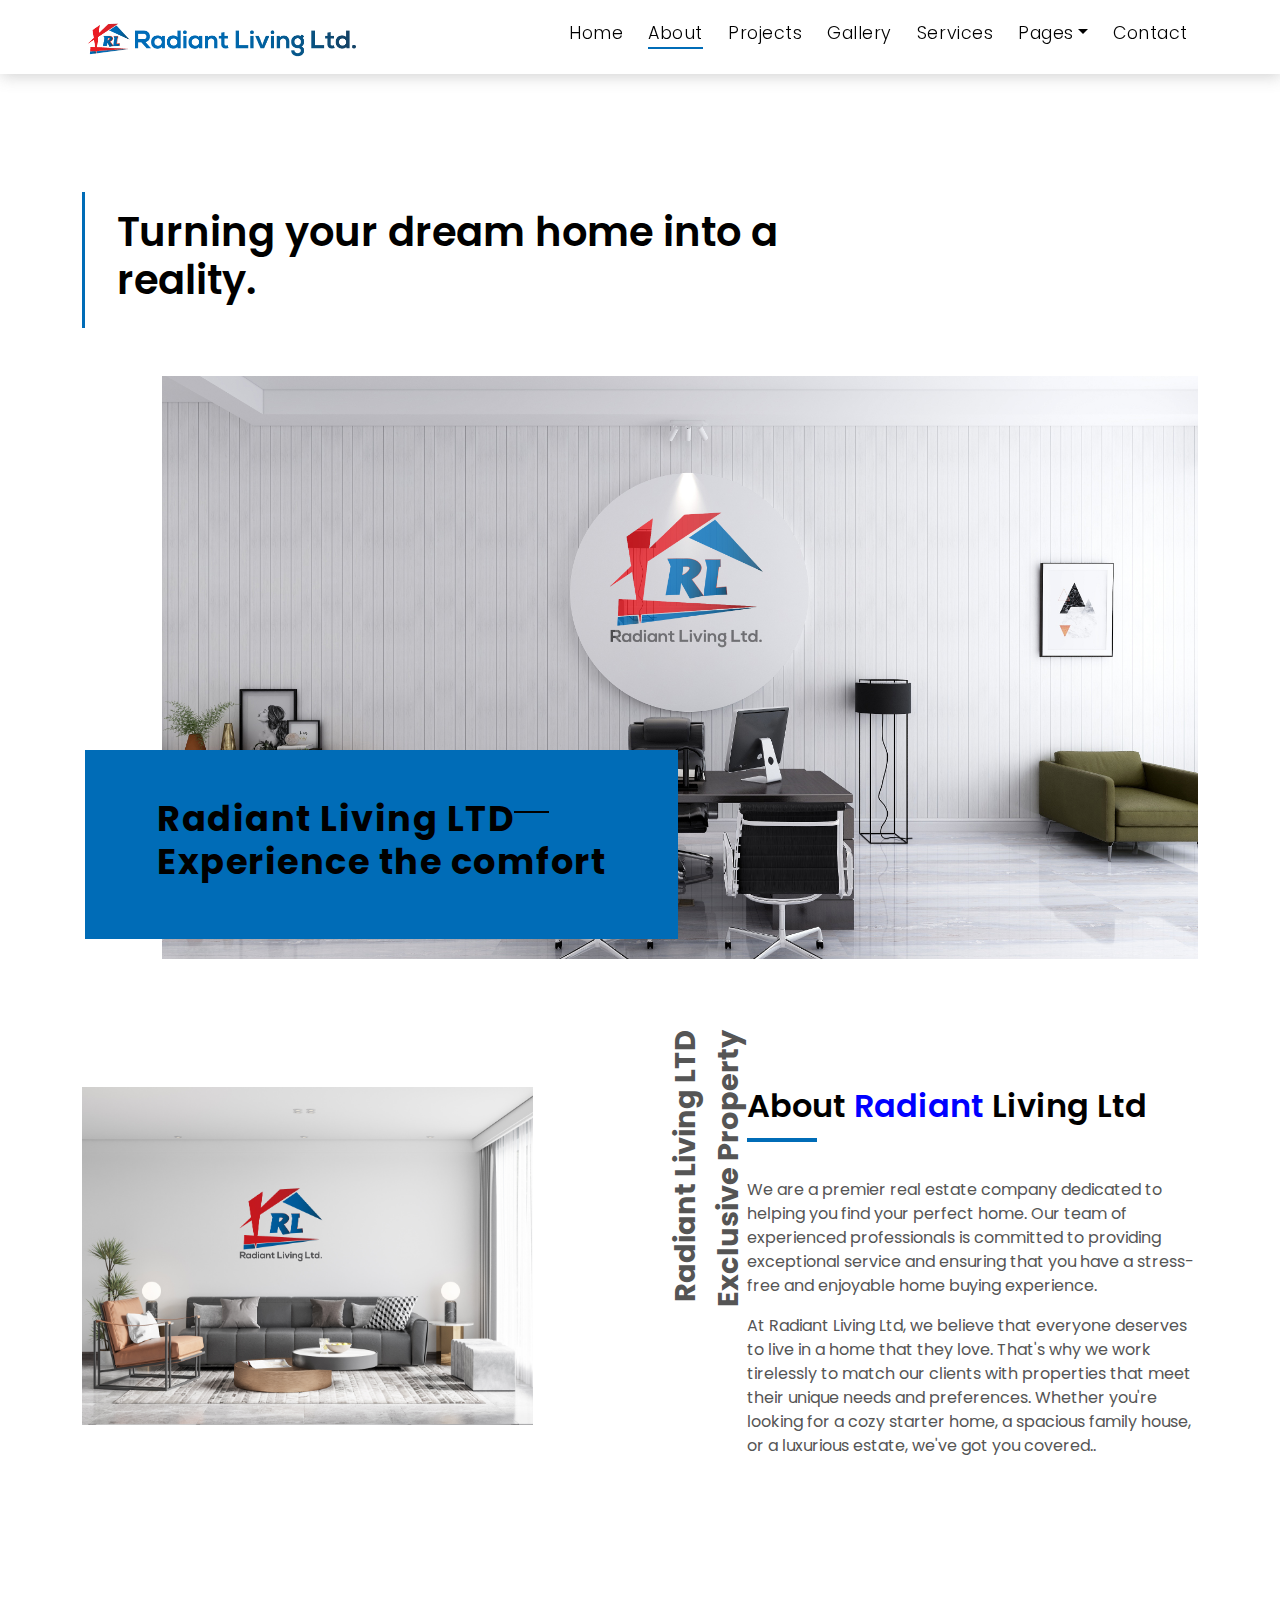
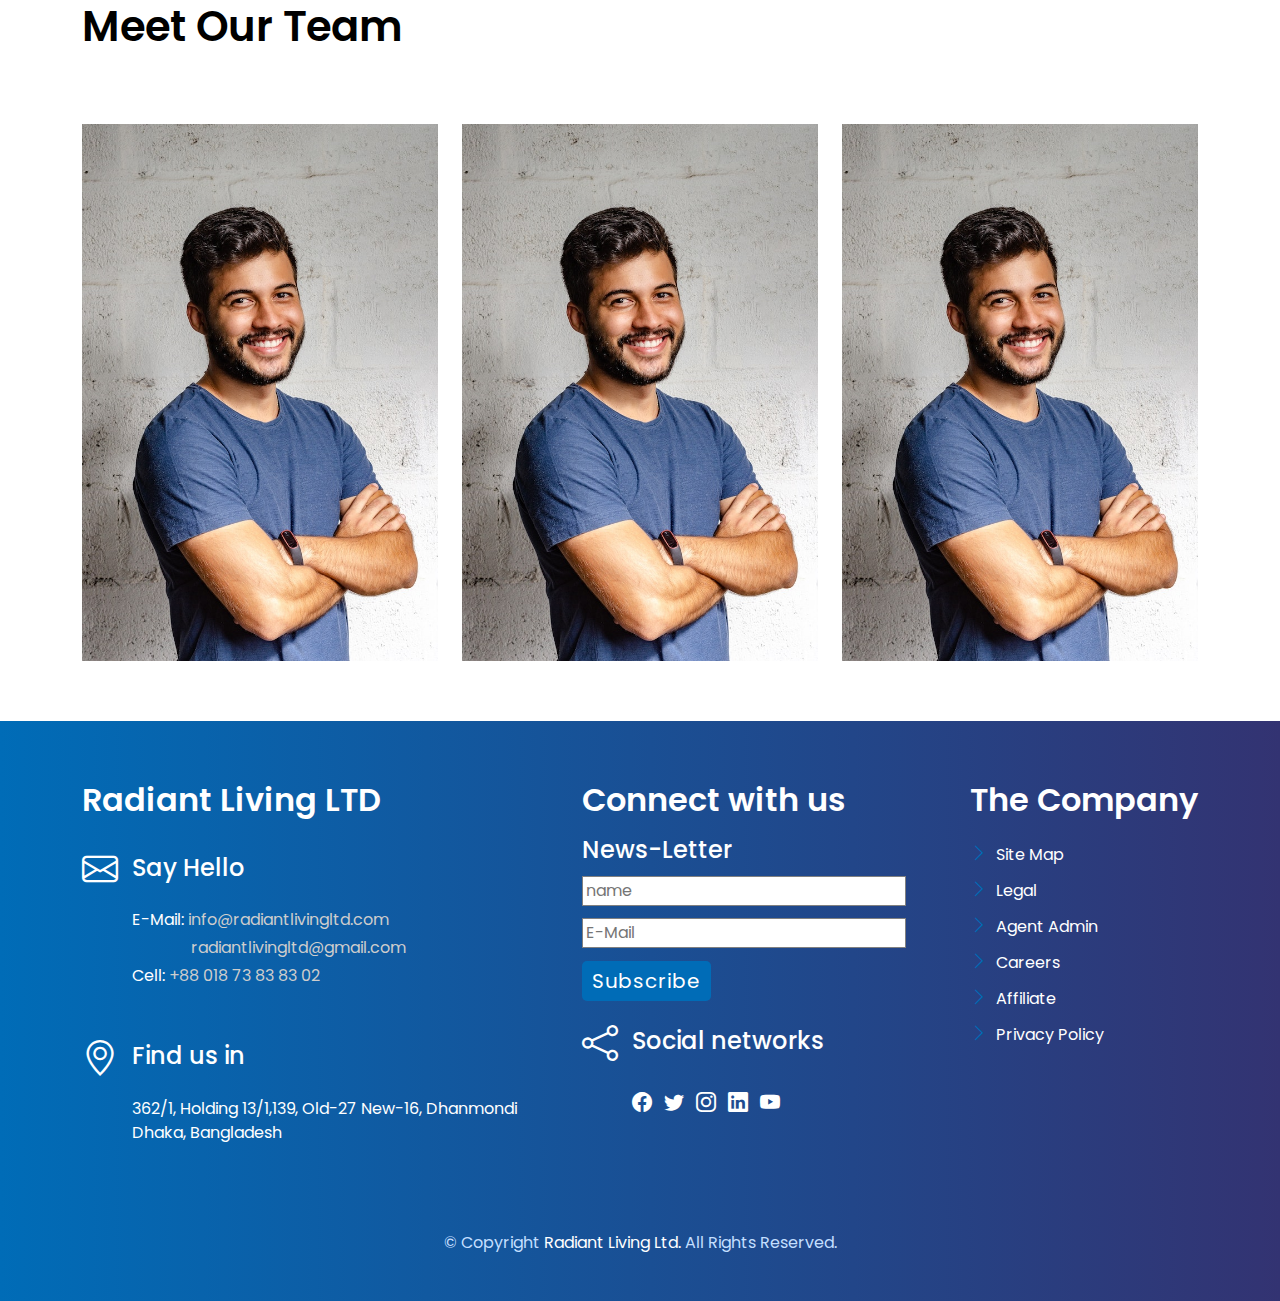
==== about.html @ 390cc243 "add final" ====
<!DOCTYPE html>
<html lang="en">
  <head>
    <meta charset="utf-8" />
    <meta content="width=device-width, initial-scale=1.0" name="viewport" />

    <title>Radiant Living Ltd</title>
    <meta content="" name="description" />
    <meta content="" name="keywords" />

    <!-- Favicons -->
    <link href="assets/img/logo/Radiant-Logo_PNG_2.png" rel="icon" />
    <link href="assets/img/Radiant-Logo_PNG_2.png" rel="apple-touch-icon" />

    <!-- Google Fonts -->
    <link
      href="https://fonts.googleapis.com/css?family=Poppins:300,400,500,600,700"
      rel="stylesheet"
    />

    <!-- Vendor CSS Files -->
    <link href="assets/vendor/animate.css/animate.min.css" rel="stylesheet" />
    <link
      href="assets/vendor/bootstrap/css/bootstrap.min.css"
      rel="stylesheet"
    />

    <link href="https://unpkg.com/aos@2.3.1/dist/aos.css" rel="stylesheet" />
    <link
      href="assets/vendor/bootstrap-icons/bootstrap-icons.css"
      rel="stylesheet"
    />
    <link href="assets/vendor/swiper/swiper-bundle.min.css" rel="stylesheet" />

    <!-- Template Main CSS File -->
    <link href="assets/css/style.css" rel="stylesheet" />
  </head>

  <body>
    <!-- ======= Header/Navbar ======= -->
    <!-- ======= Header/Navbar ======= -->
    <nav
      class="navbar navbar-default navbar-trans navbar-expand-lg fixed-top py-2"
    >
      <div class="container">
        <button
          class="navbar-toggler collapsed"
          type="button"
          data-bs-toggle="collapse"
          data-bs-target="#navbarDefault"
          aria-controls="navbarDefault"
          aria-expanded="false"
          aria-label="Toggle navigation"
        >
          <span></span>
          <span></span>
          <span></span>
        </button>
        <a class="navbar-brand text-brand" href="index.html"
          ><img
            class="llogo"
            src="./assets/img/logo/Radiant-Logo_PNG-3.png"
            alt=""
        /></a>
        <button
          type="button"
          class="btn btn-primary"
          data-bs-toggle="modal"
          data-bs-target="#exampleModal"
          id="modbtn1"
          style="opacity: 0"
        ></button>
        <div
          class="navbar-collapse collapse justify-content-end"
          id="navbarDefault"
        >
          <ul class="navbar-nav">
            <li class="nav-item">
              <a class="nav-link" style="font-weight: 300" href="index.html"
                >Home</a
              >
            </li>

            <li class="nav-item">
              <a
                class="nav-link active"
                style="font-weight: 300"
                href="./about.html"
                >About</a
              >
            </li>

            <li class="nav-item">
              <a
                class="nav-link"
                style="font-weight: 300"
                href="property-grid.html"
                >Projects</a
              >
            </li>

            <li class="nav-item">
              <a class="nav-link" style="font-weight: 300" href="blog-grid.html"
                >Gallery</a
              >
            </li>
            <li class="nav-item">
              <a class="nav-link" style="font-weight: 300" href="blog-grid.html"
                >Services</a
              >
            </li>

            <li class="nav-item dropdown">
              <a
                class="nav-link dropdown-toggle"
                href="#"
                id="navbarDropdown"
                role="button"
                data-bs-toggle="dropdown"
                aria-haspopup="true"
                aria-expanded="false"
                style="font-weight: 300"
                >Pages</a
              >
              <div class="dropdown-menu">
                <a class="dropdown-item" href="property-single.html">blog</a>
                <a class="dropdown-item" href="blog-single.html">Blog Single</a>
                <a class="dropdown-item" href="agents-grid.html">Agents Grid</a>
                <a class="dropdown-item" href="agent-single.html"
                  >Agent Single</a
                >
              </div>
            </li>
            <li class="nav-item">
              <a class="nav-link" style="font-weight: 300" href="contact.html"
                >Contact</a
              >
            </li>
          </ul>
        </div>
      </div>
    </nav>
    <!-- End Header/Navbar -->

    <main id="main">
      <!-- ======= Intro Single ======= -->
      <section class="intro-single">
        <div class="container">
          <div class="row">
            <div class="col-md-12 col-lg-8">
              <div class="title-single-box">
                <h1 class="title-single">
                  Turning your dream home into a reality.
                </h1>
              </div>
            </div>
          </div>
        </div>
      </section>
      <!-- End Intro Single-->

      <!-- ======= About Section ======= -->
      <section class="section-about">
        <div class="container">
          <div class="row">
            <div class="col-sm-12 position-relative">
              <div class="about-img-box">
                <img
                  src="assets/img/logo/Logo_mockup_1.jpg"
                  alt=""
                  class="img-fluid"
                />
              </div>
              <div class="sinse-box">
                <h3 class="sinse-title">
                  Radiant Living LTD
                  <span></span>
                  <br />
                  Experience the comfort
                </h3>
                <!-- <p>Art & Creative</p> -->
              </div>
            </div>
            <div class="col-md-12 section-t8 position-relative">
              <div class="row">
                <div class="col-md-6 col-lg-5">
                  <img
                    src="./assets/img/logo/Logo_mockup_3.jpg"
                    alt=""
                    class="img-fluid"
                  />
                </div>
                <div class="col-lg-2 d-none d-lg-block position-relative">
                  <div class="title-vertical d-flex justify-content-start">
                    <span>Radiant Living LTD Exclusive Property</span>
                  </div>
                </div>
                <div class="col-md-6 col-lg-5 section-md-t3">
                  <div class="title-box-d">
                    <h3 class="title-d">
                      About<span style="color: blue"> Radiant </span> Living Ltd
                      <br />
                    </h3>
                  </div>
                  <p class="color-text-a">
                    We are a premier real estate company dedicated to helping
                    you find your perfect home. Our team of experienced
                    professionals is committed to providing exceptional service
                    and ensuring that you have a stress-free and enjoyable home
                    buying experience.
                  </p>
                  <p class="color-text-a">
                    At Radiant Living Ltd, we believe that everyone deserves to
                    live in a home that they love. That's why we work tirelessly
                    to match our clients with properties that meet their unique
                    needs and preferences. Whether you're looking for a cozy
                    starter home, a spacious family house, or a luxurious
                    estate, we've got you covered..
                  </p>
                </div>
              </div>
            </div>
          </div>
        </div>
      </section>
      <!-- team section  -->
      <section class="section-agents section-t8">
        <div class="container">
          <div class="row">
            <div class="col-md-12">
              <div class="title-wrap d-flex justify-content-between">
                <div class="title-box">
                  <h2 class="title-a">Meet Our Team</h2>
                </div>
              </div>
            </div>
          </div>
          <div class="row">
            <!-- team card  -->
            <div class="col-md-4">
              <div class="card-box-d">
                <div class="card-img-d">
                  <img
                    src="assets/img/team/team.jpg"
                    alt=""
                    class="img-d img-fluid"
                  />
                </div>
                <div class="card-overlay card-overlay-hover">
                  <div class="card-header-d">
                    <div class="card-title-d align-self-center">
                      <h3 class="title-d">
                        <a href="agent-single.html" class="link-two"
                          >MD. Hira islam<br />
                          Escala</a
                        >
                      </h3>
                    </div>
                  </div>
                  <div class="card-body-d">
                    <p class="content-d color-text-a">
                      Sed porttitor lectus nibh, Cras ultricies ligula sed magna
                      dictum porta two.
                    </p>
                    <div class="info-agents color-a">
                      <p><strong>Phone: </strong> +54 356 945234</p>
                      <p><strong>Email: </strong> hira@gmail.com</p>
                    </div>
                  </div>
                  <div class="card-footer-d">
                    <div class="socials-footer d-flex justify-content-center">
                      <ul class="list-inline">
                        <li class="list-inline-item">
                          <a href="#" class="link-one">
                            <i class="bi bi-facebook" aria-hidden="true"></i>
                          </a>
                        </li>
                        <li class="list-inline-item">
                          <a href="#" class="link-one">
                            <i class="bi bi-twitter" aria-hidden="true"></i>
                          </a>
                        </li>
                        <li class="list-inline-item">
                          <a href="#" class="link-one">
                            <i class="bi bi-instagram" aria-hidden="true"></i>
                          </a>
                        </li>
                        <li class="list-inline-item">
                          <a href="#" class="link-one">
                            <i class="bi bi-linkedin" aria-hidden="true"></i>
                          </a>
                        </li>
                      </ul>
                    </div>
                  </div>
                </div>
              </div>
            </div>
            <!-- team card  -->
            <div class="col-md-4">
              <div class="card-box-d">
                <div class="card-img-d">
                  <img
                    src="assets/img/team/team.jpg"
                    alt=""
                    class="img-d img-fluid"
                  />
                </div>
                <div class="card-overlay card-overlay-hover">
                  <div class="card-header-d">
                    <div class="card-title-d align-self-center">
                      <h3 class="title-d">
                        <a href="agent-single.html" class="link-two"
                          >MD. Hira islam<br />
                          Escala</a
                        >
                      </h3>
                    </div>
                  </div>
                  <div class="card-body-d">
                    <p class="content-d color-text-a">
                      Sed porttitor lectus nibh, Cras ultricies ligula sed magna
                      dictum porta two.
                    </p>
                    <div class="info-agents color-a">
                      <p><strong>Phone: </strong> +54 356 945234</p>
                      <p><strong>Email: </strong> hira@gmail.com</p>
                    </div>
                  </div>
                  <div class="card-footer-d">
                    <div class="socials-footer d-flex justify-content-center">
                      <ul class="list-inline">
                        <li class="list-inline-item">
                          <a href="#" class="link-one">
                            <i class="bi bi-facebook" aria-hidden="true"></i>
                          </a>
                        </li>
                        <li class="list-inline-item">
                          <a href="#" class="link-one">
                            <i class="bi bi-twitter" aria-hidden="true"></i>
                          </a>
                        </li>
                        <li class="list-inline-item">
                          <a href="#" class="link-one">
                            <i class="bi bi-instagram" aria-hidden="true"></i>
                          </a>
                        </li>
                        <li class="list-inline-item">
                          <a href="#" class="link-one">
                            <i class="bi bi-linkedin" aria-hidden="true"></i>
                          </a>
                        </li>
                      </ul>
                    </div>
                  </div>
                </div>
              </div>
            </div>
            <!-- team card  -->
            <div class="col-md-4">
              <div class="card-box-d">
                <div class="card-img-d">
                  <img
                    src="assets/img/team/team.jpg"
                    alt=""
                    class="img-d img-fluid"
                  />
                </div>
                <div class="card-overlay card-overlay-hover">
                  <div class="card-header-d">
                    <div class="card-title-d align-self-center">
                      <h3 class="title-d">
                        <a href="agent-single.html" class="link-two"
                          >MD. Hira islam<br />
                          Escala</a
                        >
                      </h3>
                    </div>
                  </div>
                  <div class="card-body-d">
                    <p class="content-d color-text-a">
                      Sed porttitor lectus nibh, Cras ultricies ligula sed magna
                      dictum porta two.
                    </p>
                    <div class="info-agents color-a">
                      <p><strong>Phone: </strong> +54 356 945234</p>
                      <p><strong>Email: </strong> hira@gmail.com</p>
                    </div>
                  </div>
                  <div class="card-footer-d">
                    <div class="socials-footer d-flex justify-content-center">
                      <ul class="list-inline">
                        <li class="list-inline-item">
                          <a href="#" class="link-one">
                            <i class="bi bi-facebook" aria-hidden="true"></i>
                          </a>
                        </li>
                        <li class="list-inline-item">
                          <a href="#" class="link-one">
                            <i class="bi bi-twitter" aria-hidden="true"></i>
                          </a>
                        </li>
                        <li class="list-inline-item">
                          <a href="#" class="link-one">
                            <i class="bi bi-instagram" aria-hidden="true"></i>
                          </a>
                        </li>
                        <li class="list-inline-item">
                          <a href="#" class="link-one">
                            <i class="bi bi-linkedin" aria-hidden="true"></i>
                          </a>
                        </li>
                      </ul>
                    </div>
                  </div>
                </div>
              </div>
          </div>
        </div>
      </section>
    </main>
    <!-- End #main -->

    <!-- ======= Footer ======= -->
  <!-- section cal to action  -->
  <section class="section-footer">
    <div class="container">
      <div class="row nh">
        <div class="col-sm-12 col-md-4">
          <div class="widget-a">
            <div class="w-header-a">
              <h3 class="w-title-a text-brand">Radiant Living LTD</h3>
            </div>
            <!-- say hello  -->
            <div class="icon-box section-b2">
              <div class="icon-box-icon">
                <span class="bi bi-envelope"></span>
              </div>
              <div class="icon-box-content table-cell">
                <div class="icon-box-title">
                  <h4 class="icon-title">Say Hello</h4>
                </div>
                <div class="icon-box-content">
                  <p class="mb-1">
                    E-Mail:
                    <span class="color-a">info@radiantlivingltd.com</span>
                  </p>
                  <p class="mb-1 spa">
                    <span class="color-a">radiantlivingltd@gmail.com</span>
                  </p>
                  <p class="mb-1">
                    Cell:
                    <span class="color-a">+88 018 73 83 83 02</span>
                  </p>
                </div>
              </div>
            </div>
            <!-- address  -->
            <div class="icon-box section-b2">
              <div class="icon-box-icon">
                <span class="bi bi-geo-alt"></span>
              </div>
              <div class="icon-box-content table-cell">
                <div class="icon-box-title">
                  <h4 class="icon-title">Find us in</h4>
                </div>
                <div class="icon-box-content">
                  <p class="mb-1">
                    362/1, Holding 13/1,139, Old-27 New-16, Dhanmondi
                    <br />
                    Dhaka, Bangladesh
                  </p>
                </div>
              </div>
            </div>
          </div>
        </div>
        <!-- middel  -->
        <!-- //// -->
        <div class="col-sm-12 col-md-4 section-md-t3">
          <div class="widget-a">
            <div class="w-header-a">
              <h3 class="w-title-a text-brand">Connect with us</h3>
            </div>
            <div class="w-body-a mb-2">
              <div>
                <h4>News-Letter</h4>
              </div>
              <div class="py-1 my-1 newsinpfo">
                <input type="text" placeholder="name" required />
              </div>
              <div class="py-1 my-1 newsinpfo">
                <input type="email" placeholder="E-Mail" required />
              </div>
              <div class="newsinpfo">
                <button type="submit">Subscribe</button>
              </div>
            </div>
            <div class="w-body-a">
              <div style="max-width: auto" class="icon-box">
                <div class="icon-box-icon">
                  <span class="bi bi-share"></span>
                </div>

                <div class="icon-box-content table-cell">
                  <div class="icon-box-title">
                    <h4 class="icon-title">Social networks</h4>
                  </div>
                  <div class="icon-box-content">
                    <div class="socials-footer">
                      <ul class="list-inline">
                        <li class="list-inline-item">
                          <a
                            target="_blank"
                            href="https://www.facebook.com/radiantlivingltd"
                            class="link-one"
                          >
                            <i class="bi bi-facebook" aria-hidden="true"></i>
                          </a>
                        </li>
                        <li class="list-inline-item">
                          <a
                            target="_blank"
                            href="https://www.facebook.com/radiantlivingltd"
                            class="link-one"
                          >
                            <i class="bi bi-twitter" aria-hidden="true"></i>
                          </a>
                        </li>
                        <li class="list-inline-item">
                          <a
                            target="_blank"
                            href="https://www.facebook.com/radiantlivingltd"
                            class="link-one"
                          >
                            <i class="bi bi-instagram" aria-hidden="true"></i>
                          </a>
                        </li>
                        <li class="list-inline-item">
                          <a
                            target="_blank"
                            href="https://www.facebook.com/radiantlivingltd"
                            class="link-one"
                          >
                            <i class="bi bi-linkedin" aria-hidden="true"></i>
                          </a>
                        </li>
                        <li class="list-inline-item">
                          <a
                            target="_blank"
                            href="https://www.facebook.com/radiantlivingltd"
                            class="link-one"
                          >
                            <i class="bi bi-youtube" aria-hidden="true"></i>
                          </a>
                        </li>
                      </ul>
                    </div>
                  </div>
                </div>
              </div>
            </div>
          </div>
        </div>
        <!-- ////test  -->

        <!-- middel end -->
        <div class="col-sm-12 col-md-4 section-md-t3">
          <div class="widget-a">
            <div class="w-header-a">
              <h3 class="w-title-a text-brand">The Company</h3>
            </div>
            <div class="w-body-a">
              <div class="w-body-a">
                <ul class="list-unstyled">
                  <li class="item-list-a">
                    <i class="bi bi-chevron-right"></i>
                    <a href="#">Site Map</a>
                  </li>
                  <li class="item-list-a">
                    <i class="bi bi-chevron-right"></i> <a href="#">Legal</a>
                  </li>
                  <li class="item-list-a">
                    <i class="bi bi-chevron-right"></i>
                    <a href="#">Agent Admin</a>
                  </li>
                  <li class="item-list-a">
                    <i class="bi bi-chevron-right"></i>
                    <a href="#">Careers</a>
                  </li>
                  <li class="item-list-a">
                    <i class="bi bi-chevron-right"></i>
                    <a href="#">Affiliate</a>
                  </li>
                  <li class="item-list-a">
                    <i class="bi bi-chevron-right"></i>
                    <a href="#">Privacy Policy</a>
                  </li>
                </ul>
              </div>
            </div>
          </div>
        </div>
      </div>
    </div>
  </section>
  <footer>
    <div class="container">
      <div class="row">
        <div class="col-md-12">
          <div class="copyright-footer">
            <p class="copyright color-text-a">
              &copy; Copyright
              <span class="color-a">Radiant Living Ltd.</span> All Rights
              Reserved.
            </p>
          </div>
        </div>
      </div>
    </div>
  </footer>
  <!-- End  Footer -->

    <div id="preloader"></div>
    <a
      href="#"
      class="back-to-top d-flex align-items-center justify-content-center"
      ><i class="bi bi-arrow-up-short"></i
    ></a>

    <!-- Vendor JS Files -->
    <script src="assets/vendor/bootstrap/js/bootstrap.bundle.min.js"></script>
    <script src="assets/vendor/swiper/swiper-bundle.min.js"></script>
    <script src="assets/vendor/php-email-form/validate.js"></script>

    <!-- Template Main JS File -->
    <script src="assets/js/main.js"></script>
  </body>
</html>
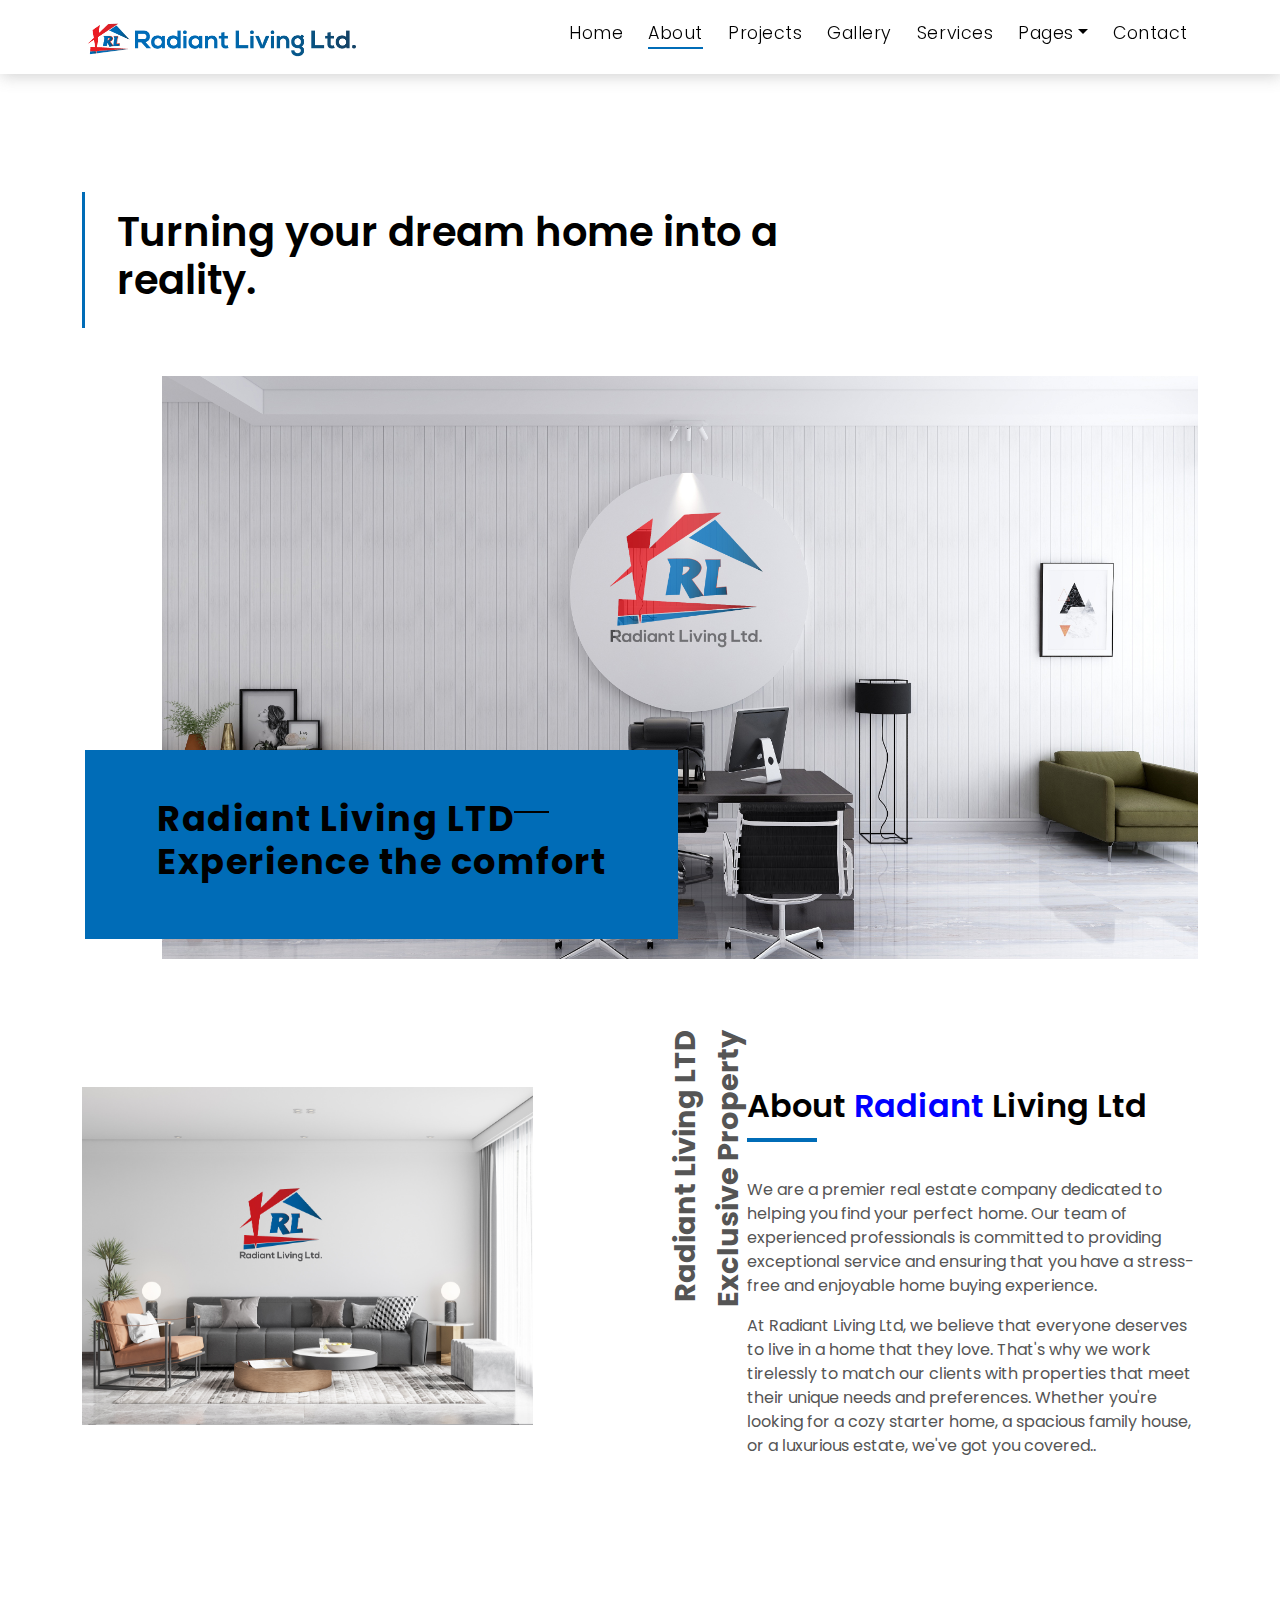
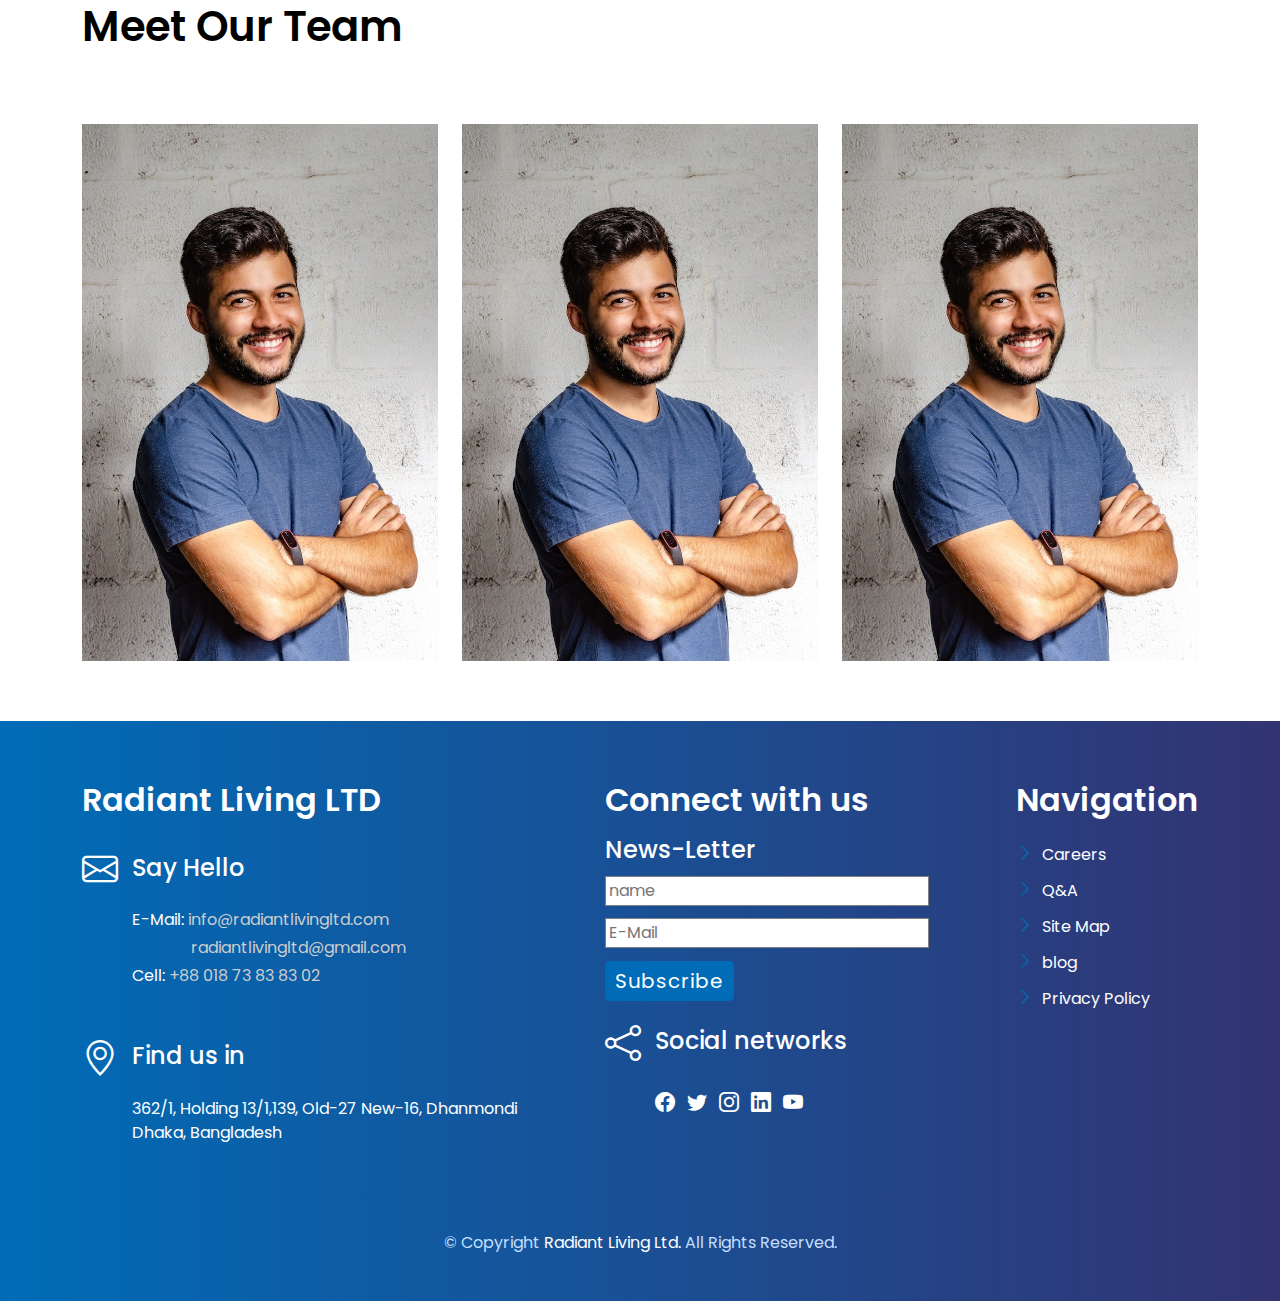
==== commit 693e2603: "add for test" ====
--- a/about.html
+++ b/about.html
@@ -568,29 +568,26 @@
         <div class="col-sm-12 col-md-4 section-md-t3">
           <div class="widget-a">
             <div class="w-header-a">
-              <h3 class="w-title-a text-brand">The Company</h3>
+              <h3 class="w-title-a text-brand">Navigation</h3>
             </div>
             <div class="w-body-a">
               <div class="w-body-a">
                 <ul class="list-unstyled">
                   <li class="item-list-a">
                     <i class="bi bi-chevron-right"></i>
-                    <a href="#">Site Map</a>
+                    <a href="#">Careers</a>
                   </li>
                   <li class="item-list-a">
-                    <i class="bi bi-chevron-right"></i> <a href="#">Legal</a>
+                    <i class="bi bi-chevron-right"></i> <a href="#">Q&A</a>
                   </li>
                   <li class="item-list-a">
                     <i class="bi bi-chevron-right"></i>
-                    <a href="#">Agent Admin</a>
+                    <a href="#">Site Map</a>
                   </li>
+
                   <li class="item-list-a">
                     <i class="bi bi-chevron-right"></i>
-                    <a href="#">Careers</a>
-                  </li>
-                  <li class="item-list-a">
-                    <i class="bi bi-chevron-right"></i>
-                    <a href="#">Affiliate</a>
+                    <a href="#">blog</a>
                   </li>
                   <li class="item-list-a">
                     <i class="bi bi-chevron-right"></i>
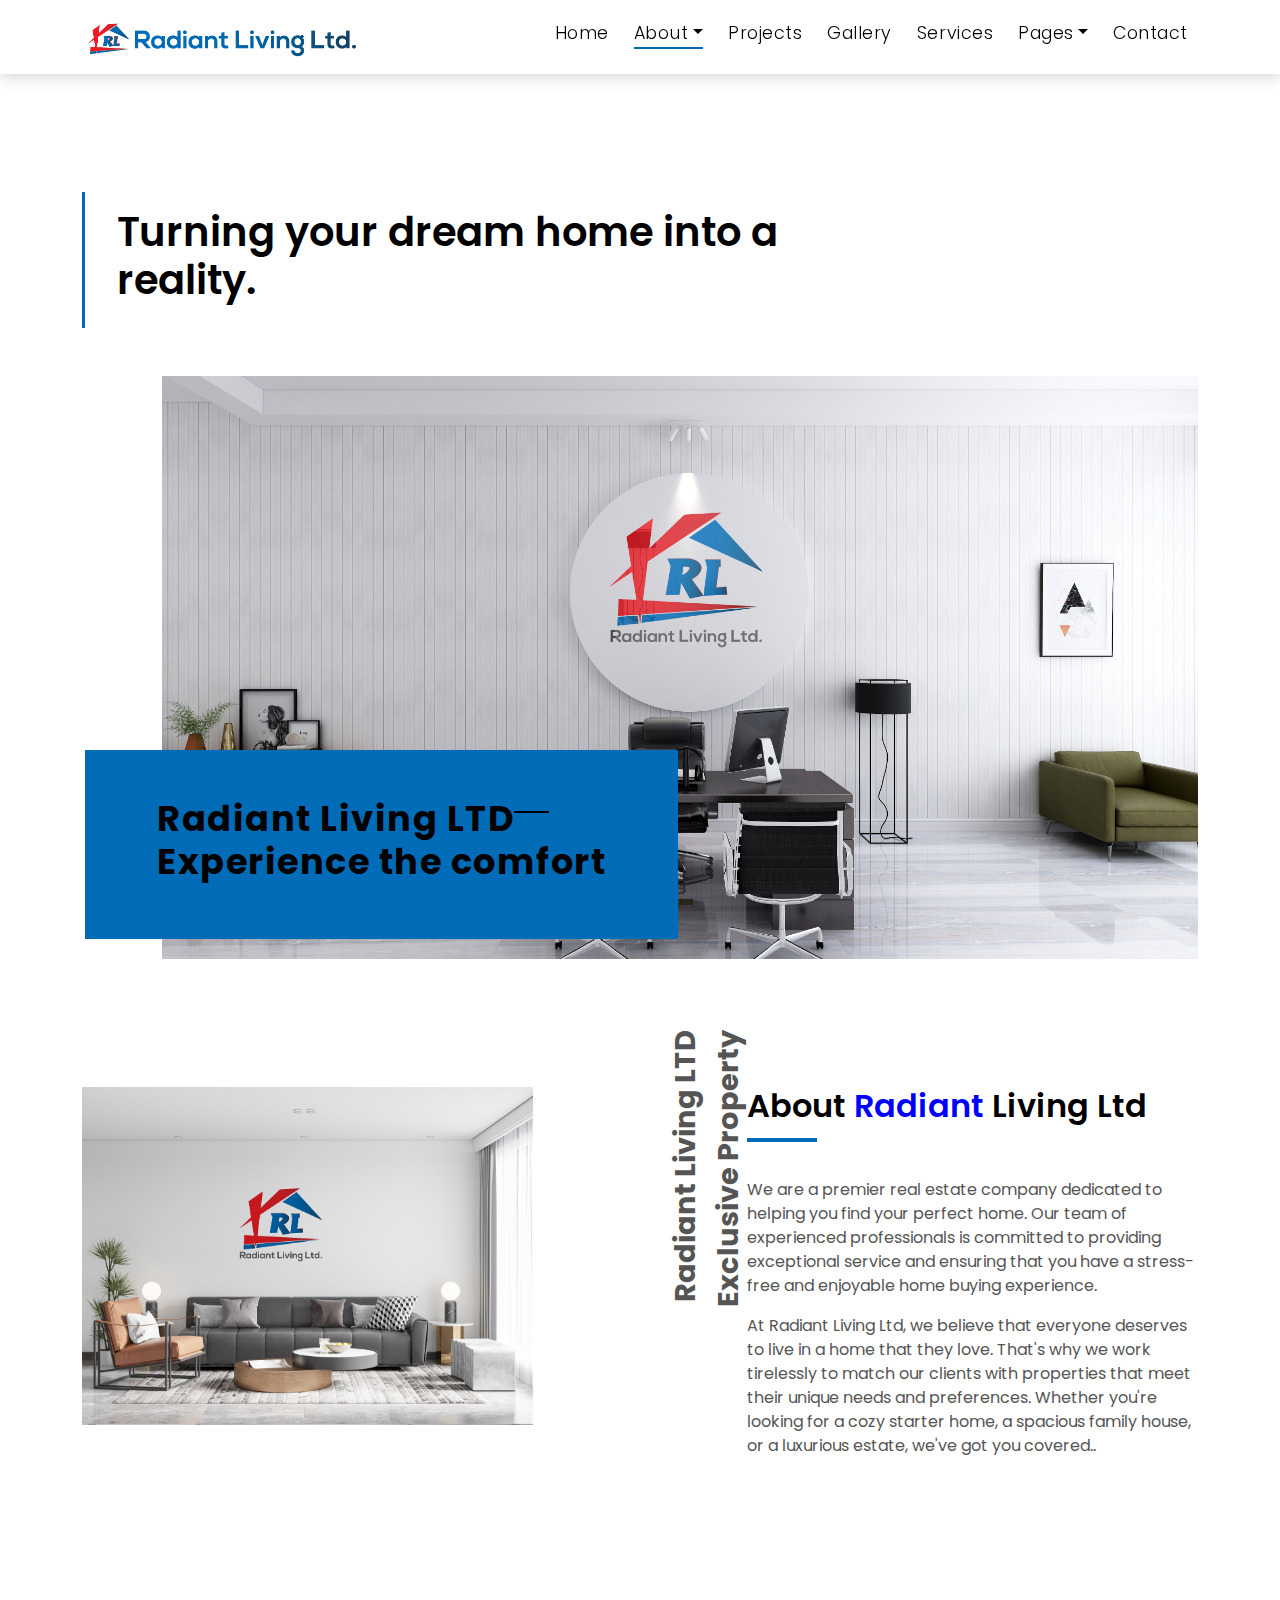
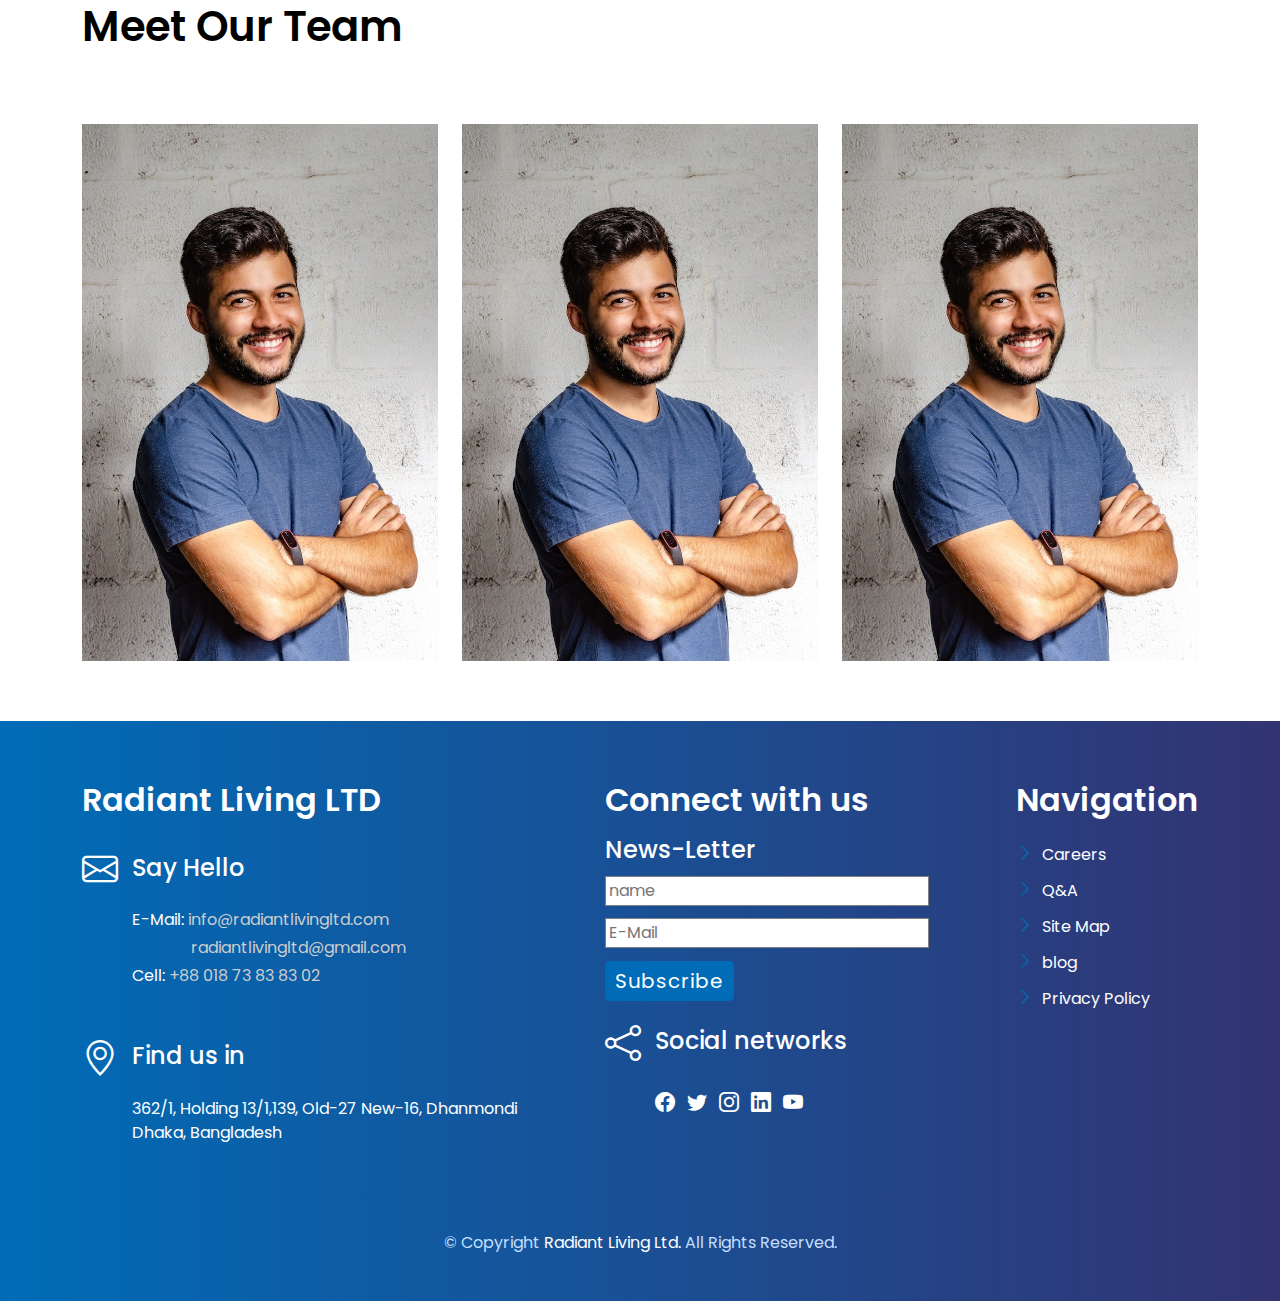
==== commit ec44c5ad: "add new updaet for pich" ====
--- a/about.html
+++ b/about.html
@@ -76,18 +76,34 @@
         >
           <ul class="navbar-nav">
             <li class="nav-item">
-              <a class="nav-link" style="font-weight: 300" href="index.html"
+              <a
+                class="nav-link "
+                style="font-weight: 300"
+                href="index.html"
                 >Home</a
               >
             </li>
 
-            <li class="nav-item">
+            <li class="nav-item dropdown">
               <a
-                class="nav-link active"
+                class="nav-link dropdown-toggle active"
+                href="#"
+                id="navbarDropdown"
+                role="button"
+                data-bs-toggle="dropdown"
+                aria-haspopup="true"
+                aria-expanded="false"
                 style="font-weight: 300"
-                href="./about.html"
                 >About</a
               >
+              <div class="dropdown-menu">
+                <a class="dropdown-item" href="./about.html">About us</a>
+                <a class="dropdown-item" href="#mission">Mission and Valus</a>
+                <a class="dropdown-item" href="./ondev.html"
+                  >Managing Director Message</a
+                >
+                <a class="dropdown-item" href="./ondev.html">Our Team</a>
+              </div>
             </li>
 
             <li class="nav-item">
@@ -100,12 +116,12 @@
             </li>
 
             <li class="nav-item">
-              <a class="nav-link" style="font-weight: 300" href="blog-grid.html"
+              <a class="nav-link" style="font-weight: 300" href="./ondev.html"
                 >Gallery</a
               >
             </li>
             <li class="nav-item">
-              <a class="nav-link" style="font-weight: 300" href="blog-grid.html"
+              <a class="nav-link" style="font-weight: 300" href="./ondev.html"
                 >Services</a
               >
             </li>
@@ -123,16 +139,14 @@
                 >Pages</a
               >
               <div class="dropdown-menu">
-                <a class="dropdown-item" href="property-single.html">blog</a>
-                <a class="dropdown-item" href="blog-single.html">Blog Single</a>
-                <a class="dropdown-item" href="agents-grid.html">Agents Grid</a>
-                <a class="dropdown-item" href="agent-single.html"
-                  >Agent Single</a
-                >
+                <a class="dropdown-item" href="./ondev.html">blog</a>
+                <a class="dropdown-item" href="./ondev.html">Blog Single</a>
+                <a class="dropdown-item" href="./ondev.html">Agents Grid</a>
+                <a class="dropdown-item" href="./ondev.html">Agent Single</a>
               </div>
             </li>
             <li class="nav-item">
-              <a class="nav-link" style="font-weight: 300" href="contact.html"
+              <a class="nav-link" style="font-weight: 300" href="./ondev.html"
                 >Contact</a
               >
             </li>
@@ -141,6 +155,7 @@
       </div>
     </nav>
     <!-- End Header/Navbar -->
+
 
     <main id="main">
       <!-- ======= Intro Single ======= -->
--- a/assets/css/style.css
+++ b/assets/css/style.css
@@ -2239,7 +2239,10 @@
 }
 .overlaynh .cc .upnhtext {
   font-size: 75px;
-  color: rgb(0, 68, 255);
+  color: transparent;
+  background: linear-gradient(90deg, #006cb7 0%, rgba(51, 51, 114, 1) 100%);
+  -webkit-background-clip: text;
+  background-clip: text;
   font-weight: 800;
   position: relative;
   top: -20px;
@@ -2279,7 +2282,6 @@
   }
   .overlaynh .cc .upnhtext {
     font-size: 40px;
-    color: blue;
     font-weight: 800;
     position: relative;
     top: -10px;
@@ -2399,8 +2401,16 @@
 .contactimg img {
   width: 100%;
   height: 100%;
+  background-position: 200px 0px;
+  background-size: 100%;
   object-fit: cover;
   border-radius: 10px;
+}
+
+@media (max-width: 450px) {
+  .contactimg img {
+    display: none;
+  }
 }
 
 .newsinpfo input {
@@ -2481,3 +2491,47 @@
   position: relative;
   top: -200px;
 }
+
+#btnsub {
+  background-color: #006cb7;
+  font-weight: 700;
+  font-size: 20px;
+}
+
+#btnsub:hover {
+  background-color: #d2ecff;
+  color: #002036;
+  box-shadow: 0px 10px 20px -10px black;
+}
+
+.serviceban {
+  background: url(../img/logo/Logo_mockup_2.jpg);
+}
+.headBen {
+  width: 100%;
+  height: 500px;
+  display: flex;
+  justify-content: center;
+  align-items: center;
+  background-attachment: fixed;
+  position: relative;
+  background-size: cover;
+  background-repeat: no-repeat;
+}
+.headBen .tt {
+  padding: 50px 100px;
+  position: relative;
+  top: 50px;
+  border: 1px solid #ffffff27;
+  border-radius: 9px;
+  background: rgba(250, 250, 250, 0.137);
+  backdrop-filter: blur(4px);
+}
+.headBen h1 {
+  font-size: 40px;
+  font-weight: 800;
+  background: linear-gradient(90deg, #006cb7 0%, rgba(51, 51, 114, 1) 100%);
+  color: transparent;
+  background-clip: text;
+  -webkit-background-clip: text;
+}
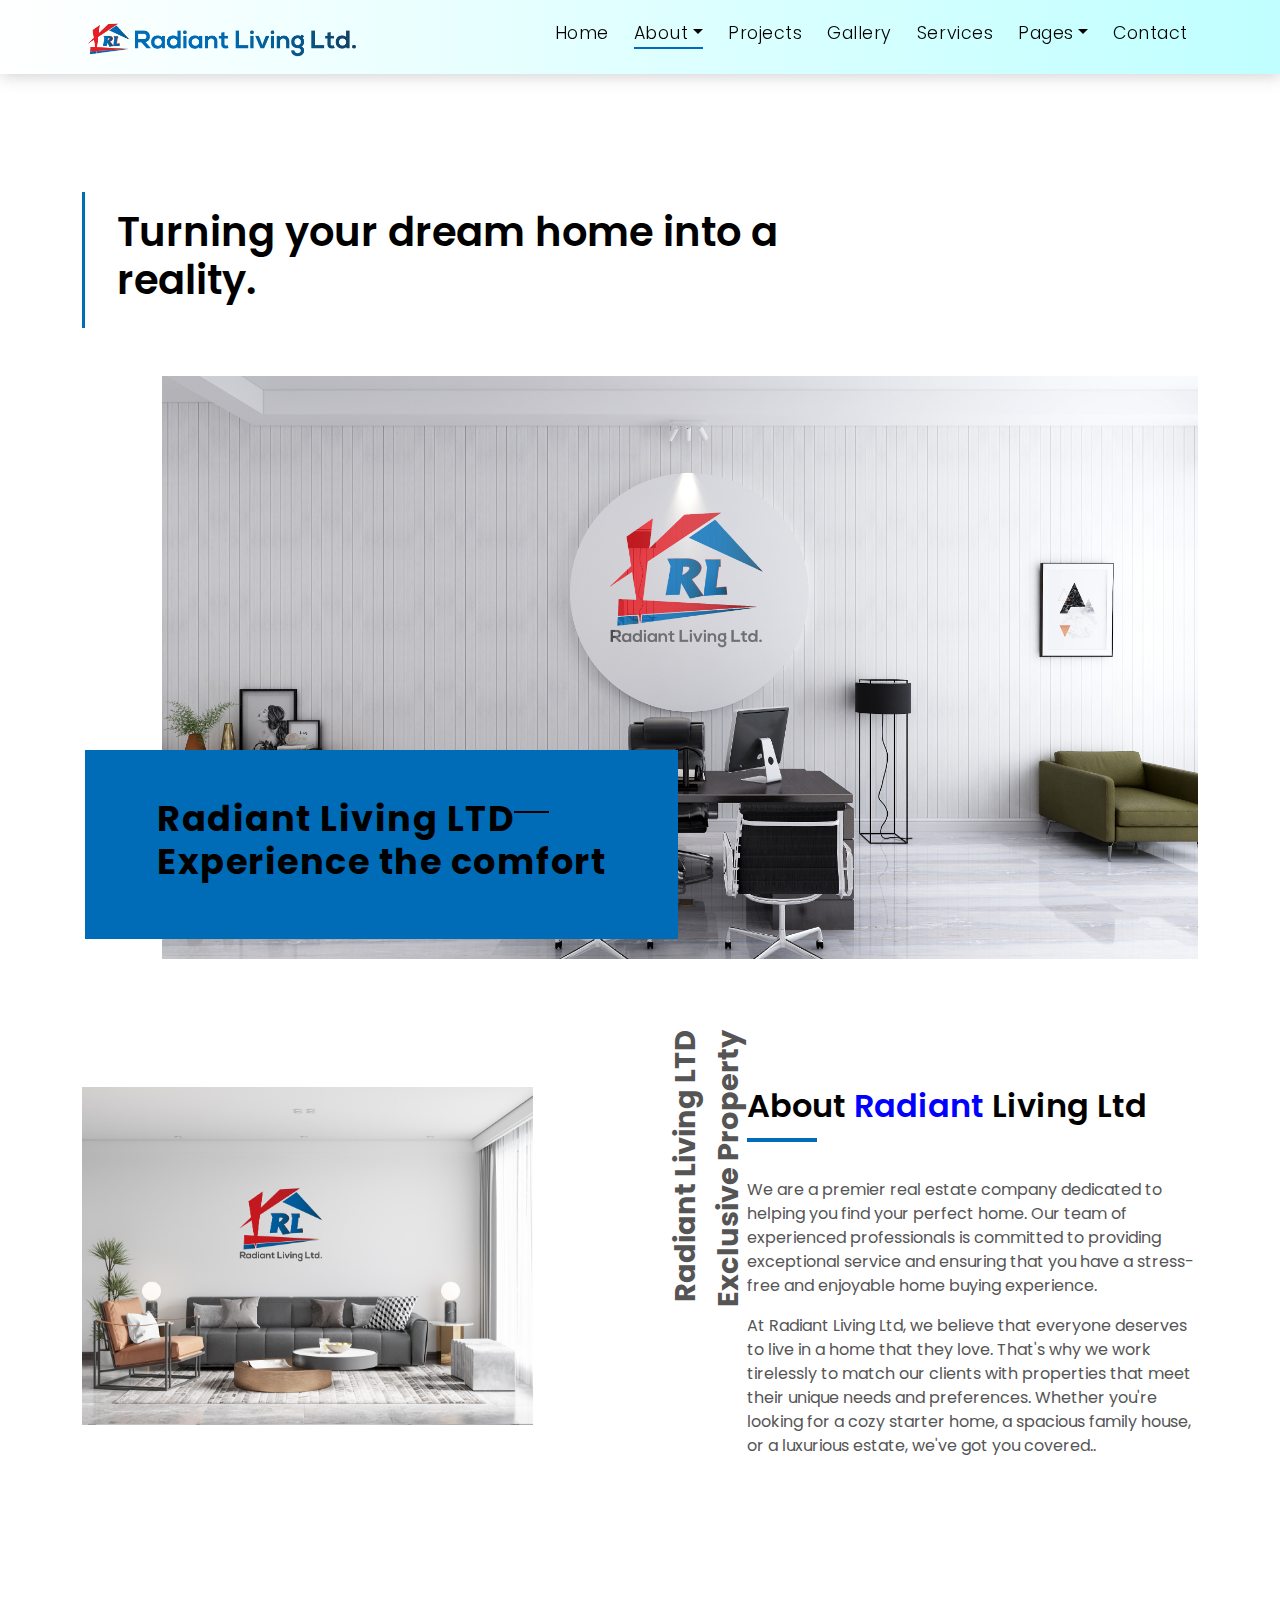
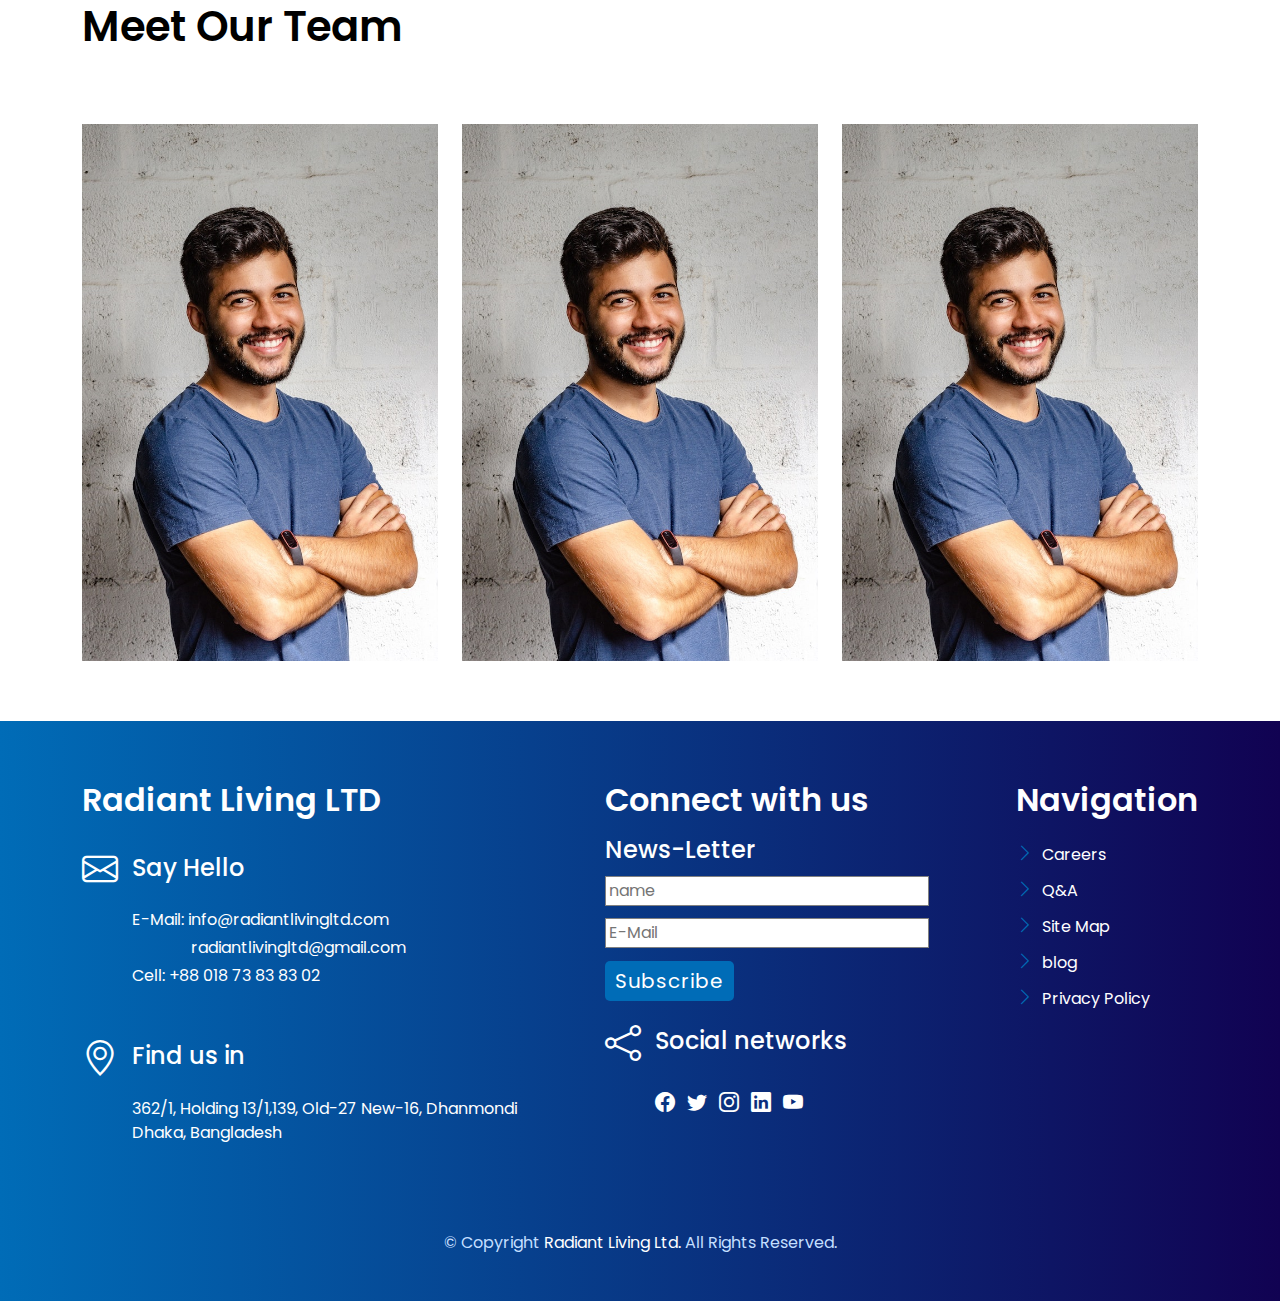
==== commit 2697a9ec: "addd new update" ====
--- a/about.html
+++ b/about.html
@@ -38,125 +38,123 @@
 
   <body>
     <!-- ======= Header/Navbar ======= -->
-    <!-- ======= Header/Navbar ======= -->
-    <nav
-      class="navbar navbar-default navbar-trans navbar-expand-lg fixed-top py-2"
-    >
-      <div class="container">
-        <button
-          class="navbar-toggler collapsed"
-          type="button"
-          data-bs-toggle="collapse"
-          data-bs-target="#navbarDefault"
-          aria-controls="navbarDefault"
-          aria-expanded="false"
-          aria-label="Toggle navigation"
-        >
-          <span></span>
-          <span></span>
-          <span></span>
-        </button>
-        <a class="navbar-brand text-brand" href="index.html"
-          ><img
-            class="llogo"
-            src="./assets/img/logo/Radiant-Logo_PNG-3.png"
-            alt=""
-        /></a>
-        <button
-          type="button"
-          class="btn btn-primary"
-          data-bs-toggle="modal"
-          data-bs-target="#exampleModal"
-          id="modbtn1"
-          style="opacity: 0"
-        ></button>
-        <div
-          class="navbar-collapse collapse justify-content-end"
-          id="navbarDefault"
-        >
-          <ul class="navbar-nav">
-            <li class="nav-item">
-              <a
-                class="nav-link "
-                style="font-weight: 300"
-                href="index.html"
-                >Home</a
-              >
-            </li>
-
-            <li class="nav-item dropdown">
-              <a
-                class="nav-link dropdown-toggle active"
-                href="#"
-                id="navbarDropdown"
-                role="button"
-                data-bs-toggle="dropdown"
-                aria-haspopup="true"
-                aria-expanded="false"
-                style="font-weight: 300"
-                >About</a
-              >
-              <div class="dropdown-menu">
-                <a class="dropdown-item" href="./about.html">About us</a>
-                <a class="dropdown-item" href="#mission">Mission and Valus</a>
-                <a class="dropdown-item" href="./ondev.html"
-                  >Managing Director Message</a
-                >
-                <a class="dropdown-item" href="./ondev.html">Our Team</a>
-              </div>
-            </li>
-
-            <li class="nav-item">
-              <a
-                class="nav-link"
-                style="font-weight: 300"
-                href="property-grid.html"
-                >Projects</a
-              >
-            </li>
-
-            <li class="nav-item">
-              <a class="nav-link" style="font-weight: 300" href="./ondev.html"
-                >Gallery</a
-              >
-            </li>
-            <li class="nav-item">
-              <a class="nav-link" style="font-weight: 300" href="./ondev.html"
-                >Services</a
-              >
-            </li>
-
-            <li class="nav-item dropdown">
-              <a
-                class="nav-link dropdown-toggle"
-                href="#"
-                id="navbarDropdown"
-                role="button"
-                data-bs-toggle="dropdown"
-                aria-haspopup="true"
-                aria-expanded="false"
-                style="font-weight: 300"
-                >Pages</a
-              >
-              <div class="dropdown-menu">
-                <a class="dropdown-item" href="./ondev.html">blog</a>
-                <a class="dropdown-item" href="./ondev.html">Blog Single</a>
-                <a class="dropdown-item" href="./ondev.html">Agents Grid</a>
-                <a class="dropdown-item" href="./ondev.html">Agent Single</a>
-              </div>
-            </li>
-            <li class="nav-item">
-              <a class="nav-link" style="font-weight: 300" href="./ondev.html"
-                >Contact</a
-              >
-            </li>
-          </ul>
-        </div>
-      </div>
-    </nav>
-    <!-- End Header/Navbar -->
-
-
+   <!-- ======= Header/Navbar ======= -->
+   <nav
+   class="navbar navbar-default navbar-trans navbar-expand-lg fixed-top py-2"
+ >
+   <div class="container">
+     <button
+       class="navbar-toggler collapsed"
+       type="button"
+       data-bs-toggle="collapse"
+       data-bs-target="#navbarDefault"
+       aria-controls="navbarDefault"
+       aria-expanded="false"
+       aria-label="Toggle navigation"
+     >
+       <span></span>
+       <span></span>
+       <span></span>
+     </button>
+     <a class="navbar-brand text-brand" href="index.html"
+       ><img
+         class="llogo"
+         src="./assets/img/logo/Radiant-Logo_PNG-3.png"
+         alt=""
+     /></a>
+     <button
+       type="button"
+       class="btn btn-primary"
+       data-bs-toggle="modal"
+       data-bs-target="#exampleModal"
+       id="modbtn1"
+       style="opacity: 0"
+     ></button>
+     <div
+       class="navbar-collapse collapse justify-content-end"
+       id="navbarDefault"
+     >
+       <ul class="navbar-nav">
+         <li class="nav-item">
+           <a
+             class="nav-link "
+             style="font-weight: 300"
+             href="index.html"
+             >Home</a
+           >
+         </li>
+
+         <li class="nav-item dropdown active">
+           <a
+             class="nav-link dropdown-toggle"
+             href="#"
+             id="navbarDropdown"
+             role="button"
+             data-bs-toggle="dropdown"
+             aria-haspopup="true"
+             aria-expanded="false"
+             style="font-weight: 300"
+             >About</a
+           >
+           <div class="dropdown-menu">
+             <a class="dropdown-item" href="./about.html">About us</a>
+             <a class="dropdown-item" href="#mission">Mission and Valus</a>
+             <a class="dropdown-item" href="./ondev.html"
+               >Managing Director Message</a
+             >
+             <a class="dropdown-item" href="./ondev.html">Our Team</a>
+           </div>
+         </li>
+
+         <li class="nav-item">
+           <a
+             class="nav-link"
+             style="font-weight: 300"
+             href="./property-grid copy.html"
+             >Projects</a
+           >
+         </li>
+
+         <li class="nav-item">
+           <a class="nav-link" style="font-weight: 300" href="./ondev.html"
+             >Gallery</a
+           >
+         </li>
+         <li class="nav-item">
+           <a class="nav-link" style="font-weight: 300" href="./service.html"
+             >Services</a
+           >
+         </li>
+
+         <li class="nav-item dropdown">
+           <a
+             class="nav-link dropdown-toggle"
+             href="#"
+             id="navbarDropdown"
+             role="button"
+             data-bs-toggle="dropdown"
+             aria-haspopup="true"
+             aria-expanded="false"
+             style="font-weight: 300"
+             >Pages</a
+           >
+           <div class="dropdown-menu">
+             <a class="dropdown-item" href="./ondev.html">blog</a>
+             <a class="dropdown-item" href="./ondev.html">Blog Single</a>
+             <a class="dropdown-item" href="./ondev.html">Agents Grid</a>
+             <a class="dropdown-item" href="./ondev.html">Agent Single</a>
+           </div>
+         </li>
+         <li class="nav-item">
+           <a class="nav-link" style="font-weight: 300" href="./ondev.html"
+             >Contact</a
+           >
+         </li>
+       </ul>
+     </div>
+   </div>
+ </nav>
+ <!-- End Header/Navbar -->
     <main id="main">
       <!-- ======= Intro Single ======= -->
       <section class="intro-single">
--- a/assets/css/style.css
+++ b/assets/css/style.css
@@ -623,7 +623,8 @@
 --------------------------------------------------------------*/
 .navbar-default {
   transition: all 0.5s ease-in-out;
-  background-color: #ffffff;
+  /* background-color: #ffffff; */
+  background: linear-gradient(-90deg, #c0ffff, #fff);
   padding-top: 28px;
   padding-bottom: 28px;
   -webkit-backface-visibility: hidden;
@@ -2443,7 +2444,7 @@
 .section-footer,
 footer {
   background: rgb(0, 108, 183);
-  background: linear-gradient(90deg, #006cb7 0%, rgba(51, 51, 114, 1) 100%);
+  background: linear-gradient(90deg, #006cb7 0%, #110252 100%);
   color: #fff;
 }
 
@@ -2457,7 +2458,7 @@
 }
 
 .section-footer .color-a {
-  color: #cdcdcd;
+  color: #ffffff;
 }
 .section-footer h4 {
   color: #fff;
@@ -2496,6 +2497,7 @@
   background-color: #006cb7;
   font-weight: 700;
   font-size: 20px;
+  border-radius: 10px;
 }
 
 #btnsub:hover {
@@ -2535,3 +2537,64 @@
   background-clip: text;
   -webkit-background-clip: text;
 }
+
+.serviceSC {
+  width: 100%;
+  display: flex;
+  justify-content: center;
+  margin: 70px 0;
+}
+.rev {
+  flex-direction: row-reverse;
+}
+.serviceSC .left {
+  flex: 4;
+  position: relative;
+  width: 100%;
+}
+.serviceSC .left img {
+  width: 100%;
+  height: 300px;
+  object-fit: cover;
+  margin-right: 20px;
+  border-radius: 20px;
+  transition: all 0.6s ease;
+}
+.serviceSC .left img:hover {
+  transform: scale(103%) rotate(10deg);
+  box-shadow: 2px 50px 30px -25px #0000004f;
+}
+.serviceSC .right {
+  flex: 7;
+  position: relative;
+  margin-left: 20px;
+  margin-top: 20px;
+}
+
+.serviceSC .right h1 {
+  font-size: 45px;
+  font-weight: 700;
+}
+
+@media (max-width: 550px) {
+  .serviceSC {
+    flex-direction: column;
+  }
+  .rev {
+    flex-direction: column;
+  }
+  .serviceSC .right {
+    flex: 1;
+    margin: 10px;
+  }
+
+  .serviceSC .right h1 {
+    font-size: 30px;
+    margin-bottom: 10px;
+  }
+}
+
+.border-bottomnh {
+  /* border-color: #b02a30; */
+  border-bottom: 1px solid #9e2d33;
+}
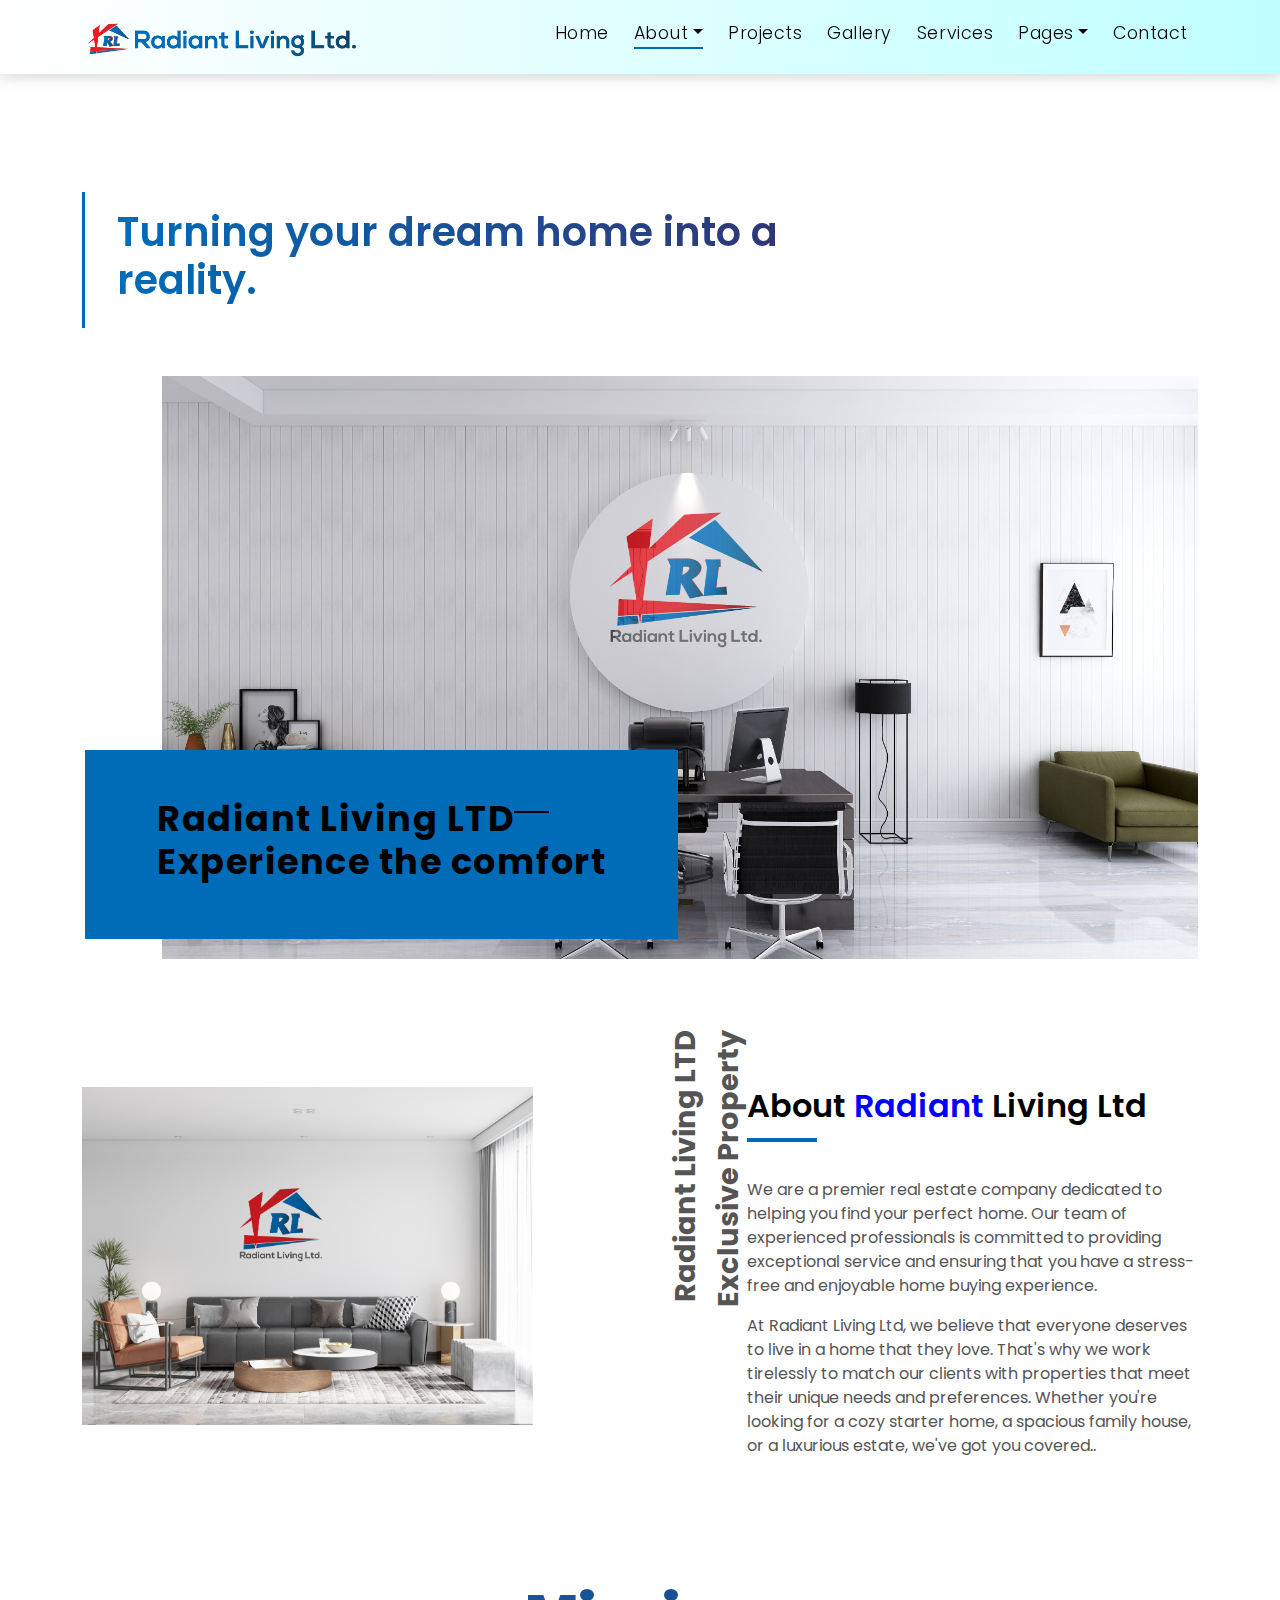
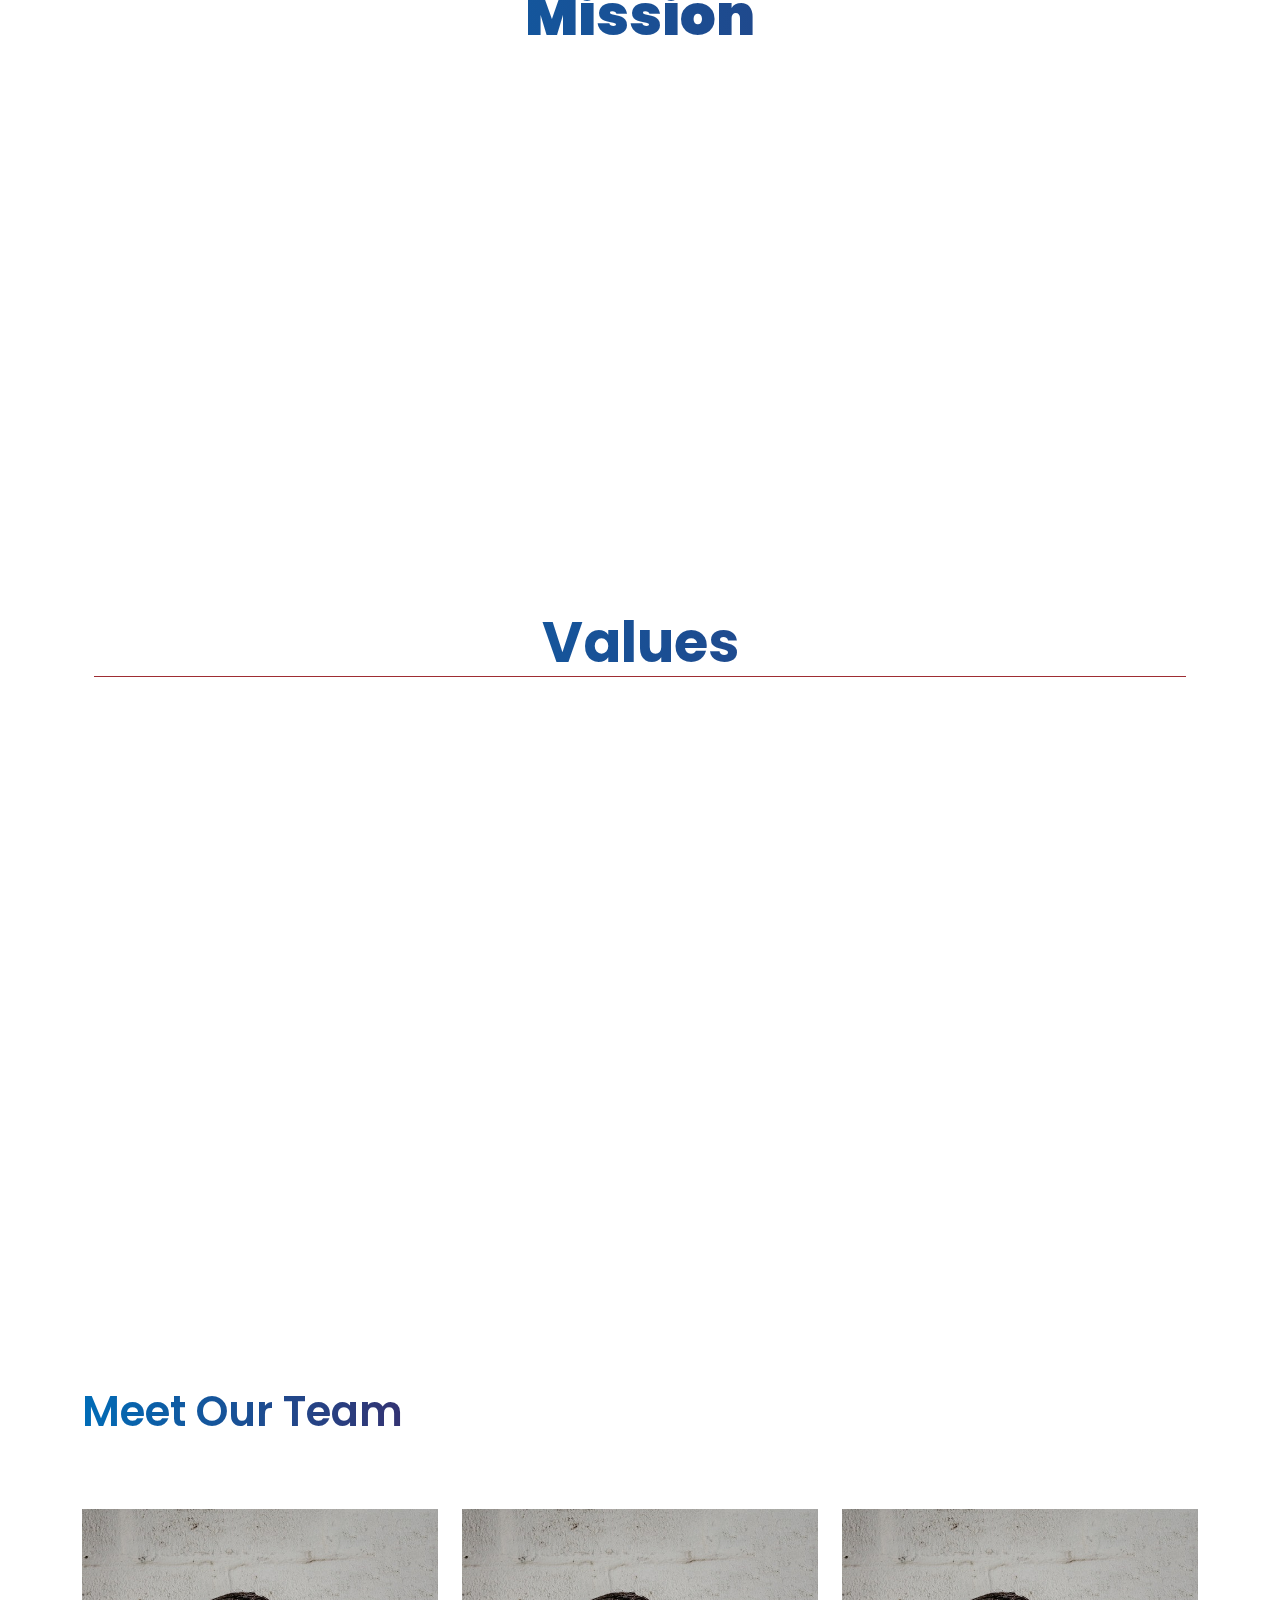
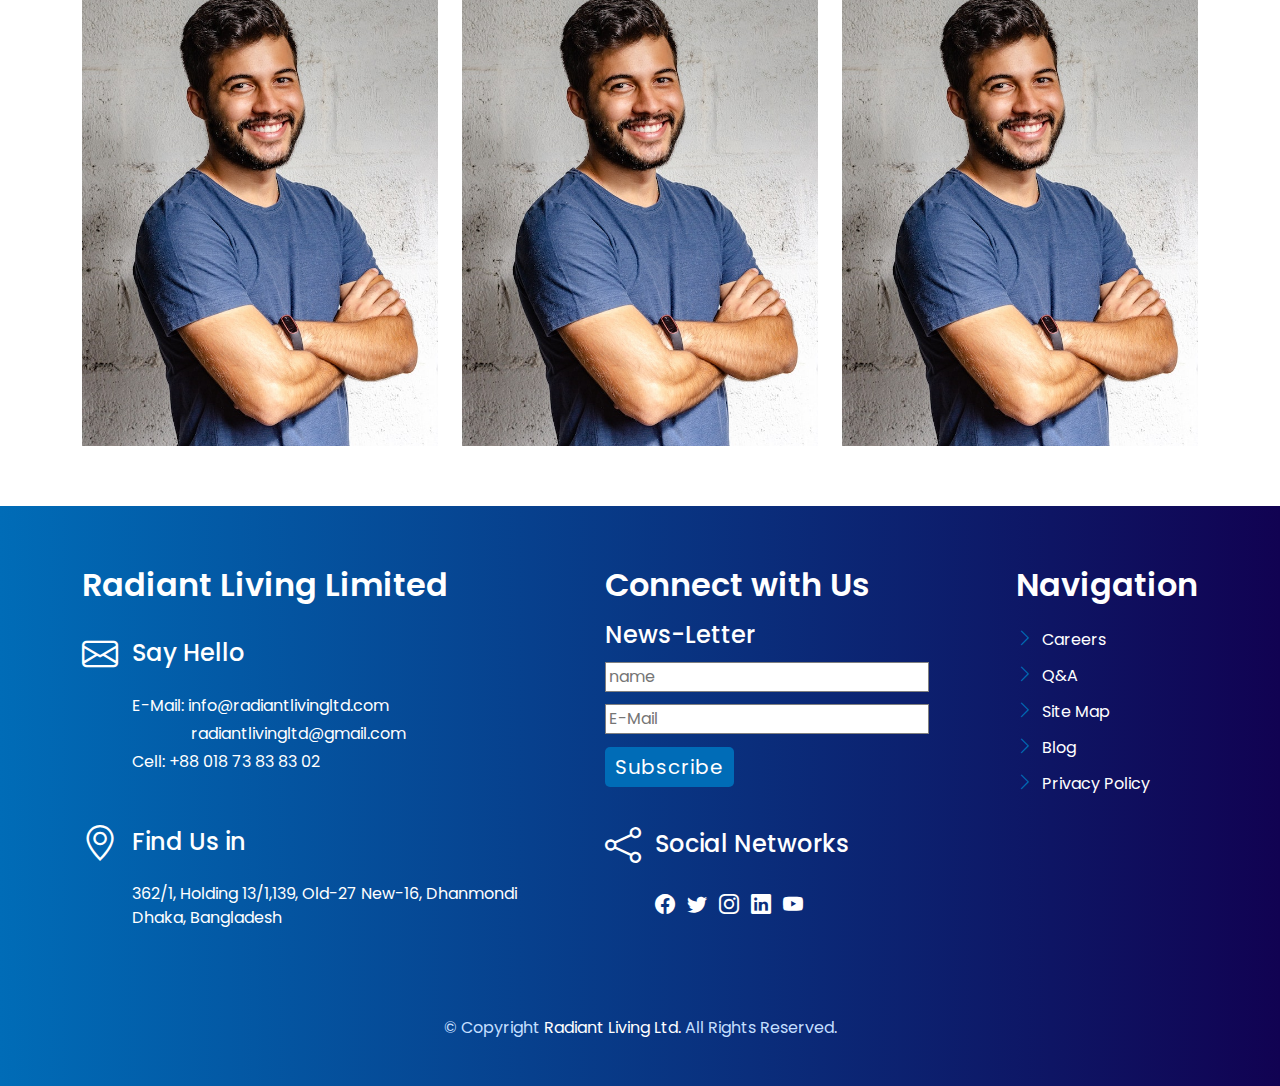
==== commit 4b121643: "add new galary page" ====
--- a/about.html
+++ b/about.html
@@ -37,7 +37,6 @@
   </head>
 
   <body>
-    <!-- ======= Header/Navbar ======= -->
    <!-- ======= Header/Navbar ======= -->
    <nav
    class="navbar navbar-default navbar-trans navbar-expand-lg fixed-top py-2"
@@ -84,9 +83,9 @@
            >
          </li>
 
-         <li class="nav-item dropdown active">
+         <li class="nav-item dropdown">
            <a
-             class="nav-link dropdown-toggle"
+             class="nav-link dropdown-toggle active"
              href="#"
              id="navbarDropdown"
              role="button"
@@ -98,11 +97,14 @@
            >
            <div class="dropdown-menu">
              <a class="dropdown-item" href="./about.html">About us</a>
-             <a class="dropdown-item" href="#mission">Mission and Valus</a>
              <a class="dropdown-item" href="./ondev.html"
                >Managing Director Message</a
              >
-             <a class="dropdown-item" href="./ondev.html">Our Team</a>
+             <a class="dropdown-item" href="./ondev.html">Valuable Team</a>
+
+             <a class="dropdown-item" href="./about.html#mission">
+               Vision ,Mission & Valus</a
+             >
            </div>
          </li>
 
@@ -155,6 +157,8 @@
    </div>
  </nav>
  <!-- End Header/Navbar -->
+
+ <!-- End Header/Navbar -->
     <main id="main">
       <!-- ======= Intro Single ======= -->
       <section class="intro-single">
@@ -162,7 +166,7 @@
           <div class="row">
             <div class="col-md-12 col-lg-8">
               <div class="title-single-box">
-                <h1 class="title-single">
+                <h1 class="title-single animegr">
                   Turning your dream home into a reality.
                 </h1>
               </div>
@@ -236,6 +240,149 @@
           </div>
         </div>
       </section>
+<!-- mission and values  -->
+<div style="height: 50px" id="mission"></div>
+<div  class="misso   py-2 container col-lg-10">
+  <h1 class="ml2 animegr">Mission</h1>
+</div>
+<div data-aos="zoom-in" data-aos-duration="500" class="misso border-bottomnh py-2 container col-lg-10"></div>
+<div class="px-4 my-5 nhboxsec center" style="object-fit: cover">
+  <div class="imgbox" data-aos="zoom-in">
+    <img
+      src="./assets/img/logo/Logo_mockup_2.jpg"
+      alt="radiantlivingltd"
+    />
+  </div>
+  <div class="textbox" data-aos="zoom-out-up" data-aos-duration="1500">
+    <p class="lead mb-4">
+      At Radiant Living Ltd., our mission is to provide the highest
+      quality real estate services to our clients, while creating a
+      positive and lasting impact in the communities we serve. We strive
+      to make the process of finding the right home or commercial space as
+      seamless and stress-free as possible, and to deliver exceptional
+      results that exceed our clients' expectations.
+    </p>
+  </div>
+</div>
+
+ <!-- //value //list stRT  -->
+ <div class="container px-4 py-5" id="icon-grid">
+  <h1 class="display-5 centernh fw-bold ml2 border-bottomnh animegr">Values</h1>
+  <!-- <h2 class="pb-2  border-bottomnh"></h2> -->
+
+  <div
+    class="row row-cols-1 row-cols-sm-2 row-cols-md-3 row-cols-lg-3 g-4 py-5"
+  >
+    <div
+      class="col d-flex align-items-start"
+      data-aos="flip-right"
+      data-aos-duration="1500"
+    >
+      <div class="iconv">
+        <i class="bi bi-file-person"></i>
+      </div>
+      <div>
+        <h3 class="fw-bold mb-0 fs-4">Customer Focus</h3>
+        <p>
+          Our top priority is always the satisfaction of our clients, and
+          we go above and beyond to meet their needs and exceed their
+          expectatio.
+        </p>
+      </div>
+    </div>
+    <div
+      class="col d-flex align-items-start"
+      data-aos="flip-right"
+      data-aos-duration="1500"
+    >
+      <div class="iconv">
+        <i class="bi bi-award-fill"></i>
+      </div>
+
+      <div>
+        <h3 class="fw-bold mb-0 fs-4">Quality Service</h3>
+        <p>
+          We are committed to delivering high-end service quality and
+          ensuring the highest standards of work quality in everything we
+          do.
+        </p>
+      </div>
+    </div>
+    <div
+      class="col d-flex align-items-start"
+      data-aos="flip-right"
+      data-aos-duration="1500"
+    >
+      <div class="iconv">
+        <i class="bi bi-vector-pen"></i>
+      </div>
+      <div>
+        <h3 class="fw-bold mb-0 fs-4">Professionalism</h3>
+        <p>
+          Our team of experienced professionals is dedicated to conducting
+          business with integrity, transparency, and professionalism at
+          all times.
+        </p>
+      </div>
+    </div>
+    <div
+      class="col d-flex align-items-start"
+      data-aos="flip-right"
+      data-aos-duration="1500"
+    >
+      <div class="iconv">
+        <i class="bi bi-person-hearts"></i>
+      </div>
+      <div>
+        <h3 class="fw-bold mb-0 fs-4">Personalized Approach</h3>
+        <p>
+          We understand that every client is unique, and that's why we
+          take a personalized approach to each and every project, ensuring
+          that we fully understand our clients' needs and requirements.
+        </p>
+      </div>
+    </div>
+    <div
+      class="col d-flex align-items-start"
+      data-aos="flip-right"
+      data-aos-duration="1500"
+    >
+      <div class="iconv">
+        <i class="bi bi-binoculars-fill"></i>
+      </div>
+      <div>
+        <h3 class="fw-bold mb-0 fs-4">Innovation</h3>
+        <p>
+          We are dedicated to staying at the forefront of the real estate
+          industry and continuously exploring new and innovative solutions
+          to provide the best possible results for our clients.
+        </p>
+      </div>
+    </div>
+    <div
+      class="col d-flex align-items-start"
+      data-aos="flip-right"
+      data-aos-duration="1500"
+    >
+      <div class="iconv">
+        <i class="bi bi-people-fill"></i>
+      </div>
+      <div>
+        <h3 class="fw-bold mb-0 fs-4">Community Involvement</h3>
+        <p>
+          We believe in giving back to the communities we serve and are
+          committed to creating a positive and lasting impact through our
+          actions and initiatives.
+        </p>
+      </div>
+    </div>
+  </div>
+</div>
+<!-- //value //list stRT  -->
+
+
+
+
       <!-- team section  -->
       <section class="section-agents section-t8">
         <div class="container">
@@ -243,7 +390,7 @@
             <div class="col-md-12">
               <div class="title-wrap d-flex justify-content-between">
                 <div class="title-box">
-                  <h2 class="title-a">Meet Our Team</h2>
+                  <h2 class="title-a animegr">Meet Our Team</h2>
                 </div>
               </div>
             </div>
@@ -435,14 +582,14 @@
     <!-- End #main -->
 
     <!-- ======= Footer ======= -->
-  <!-- section cal to action  -->
-  <section class="section-footer">
+   <!-- section cal to action  -->
+   <section class="section-footer">
     <div class="container">
       <div class="row nh">
         <div class="col-sm-12 col-md-4">
           <div class="widget-a">
             <div class="w-header-a">
-              <h3 class="w-title-a text-brand">Radiant Living LTD</h3>
+              <h3 class="w-title-a text-brand">Radiant Living Limited</h3>
             </div>
             <!-- say hello  -->
             <div class="icon-box section-b2">
@@ -475,7 +622,7 @@
               </div>
               <div class="icon-box-content table-cell">
                 <div class="icon-box-title">
-                  <h4 class="icon-title">Find us in</h4>
+                  <h4 class="icon-title">Find Us in</h4>
                 </div>
                 <div class="icon-box-content">
                   <p class="mb-1">
@@ -493,7 +640,7 @@
         <div class="col-sm-12 col-md-4 section-md-t3">
           <div class="widget-a">
             <div class="w-header-a">
-              <h3 class="w-title-a text-brand">Connect with us</h3>
+              <h3 class="w-title-a text-brand">Connect with Us</h3>
             </div>
             <div class="w-body-a mb-2">
               <div>
@@ -509,7 +656,8 @@
                 <button type="submit">Subscribe</button>
               </div>
             </div>
-            <div class="w-body-a">
+            <!-- social link  -->
+            <div style="margin-top: 25px" class="w-body-a">
               <div style="max-width: auto" class="icon-box">
                 <div class="icon-box-icon">
                   <span class="bi bi-share"></span>
@@ -517,7 +665,7 @@
 
                 <div class="icon-box-content table-cell">
                   <div class="icon-box-title">
-                    <h4 class="icon-title">Social networks</h4>
+                    <h4 class="icon-title">Social Networks</h4>
                   </div>
                   <div class="icon-box-content">
                     <div class="socials-footer">
@@ -600,7 +748,7 @@
 
                   <li class="item-list-a">
                     <i class="bi bi-chevron-right"></i>
-                    <a href="#">blog</a>
+                    <a href="#">Blog</a>
                   </li>
                   <li class="item-list-a">
                     <i class="bi bi-chevron-right"></i>
@@ -642,8 +790,13 @@
     <script src="assets/vendor/bootstrap/js/bootstrap.bundle.min.js"></script>
     <script src="assets/vendor/swiper/swiper-bundle.min.js"></script>
     <script src="assets/vendor/php-email-form/validate.js"></script>
+    
+    <script src="https://unpkg.com/aos@2.3.1/dist/aos.js"></script>
 
     <!-- Template Main JS File -->
     <script src="assets/js/main.js"></script>
+    <script>
+      AOS.init();
+    </script>
   </body>
 </html>
--- a/assets/css/style.css
+++ b/assets/css/style.css
@@ -2241,12 +2241,14 @@
 .overlaynh .cc .upnhtext {
   font-size: 75px;
   color: transparent;
-  background: linear-gradient(90deg, #006cb7 0%, rgba(51, 51, 114, 1) 100%);
+  background: linear-gradient(90deg, #006cb7 0%, rgba(51, 51, 114, 1), #006cb7);
   -webkit-background-clip: text;
+  background-size: 200%;
   background-clip: text;
   font-weight: 800;
   position: relative;
   top: -20px;
+  animation: anim 8s linear infinite;
 }
 .llogo {
   width: 280px;
@@ -2532,10 +2534,33 @@
 .headBen h1 {
   font-size: 40px;
   font-weight: 800;
-  background: linear-gradient(90deg, #006cb7 0%, rgba(51, 51, 114, 1) 100%);
+  background: linear-gradient(90deg, #006cb7, rgba(51, 51, 114, 1), #006cb7);
   color: transparent;
   background-clip: text;
   -webkit-background-clip: text;
+  background-size: 200%;
+  animation: anim 3s linear infinite;
+}
+
+.animegr {
+  background: linear-gradient(90deg, #006cb7, rgba(51, 51, 114, 1), #006cb7);
+  color: transparent;
+  background-clip: text;
+  -webkit-background-clip: text;
+  background-size: 200%;
+  animation: anim 3s linear infinite;
+}
+
+@keyframes anim {
+  0% {
+    background-position: 100%;
+  }
+  50% {
+    background-position: 200%;
+  }
+  100% {
+    background-position: 100%;
+  }
 }
 
 .serviceSC {
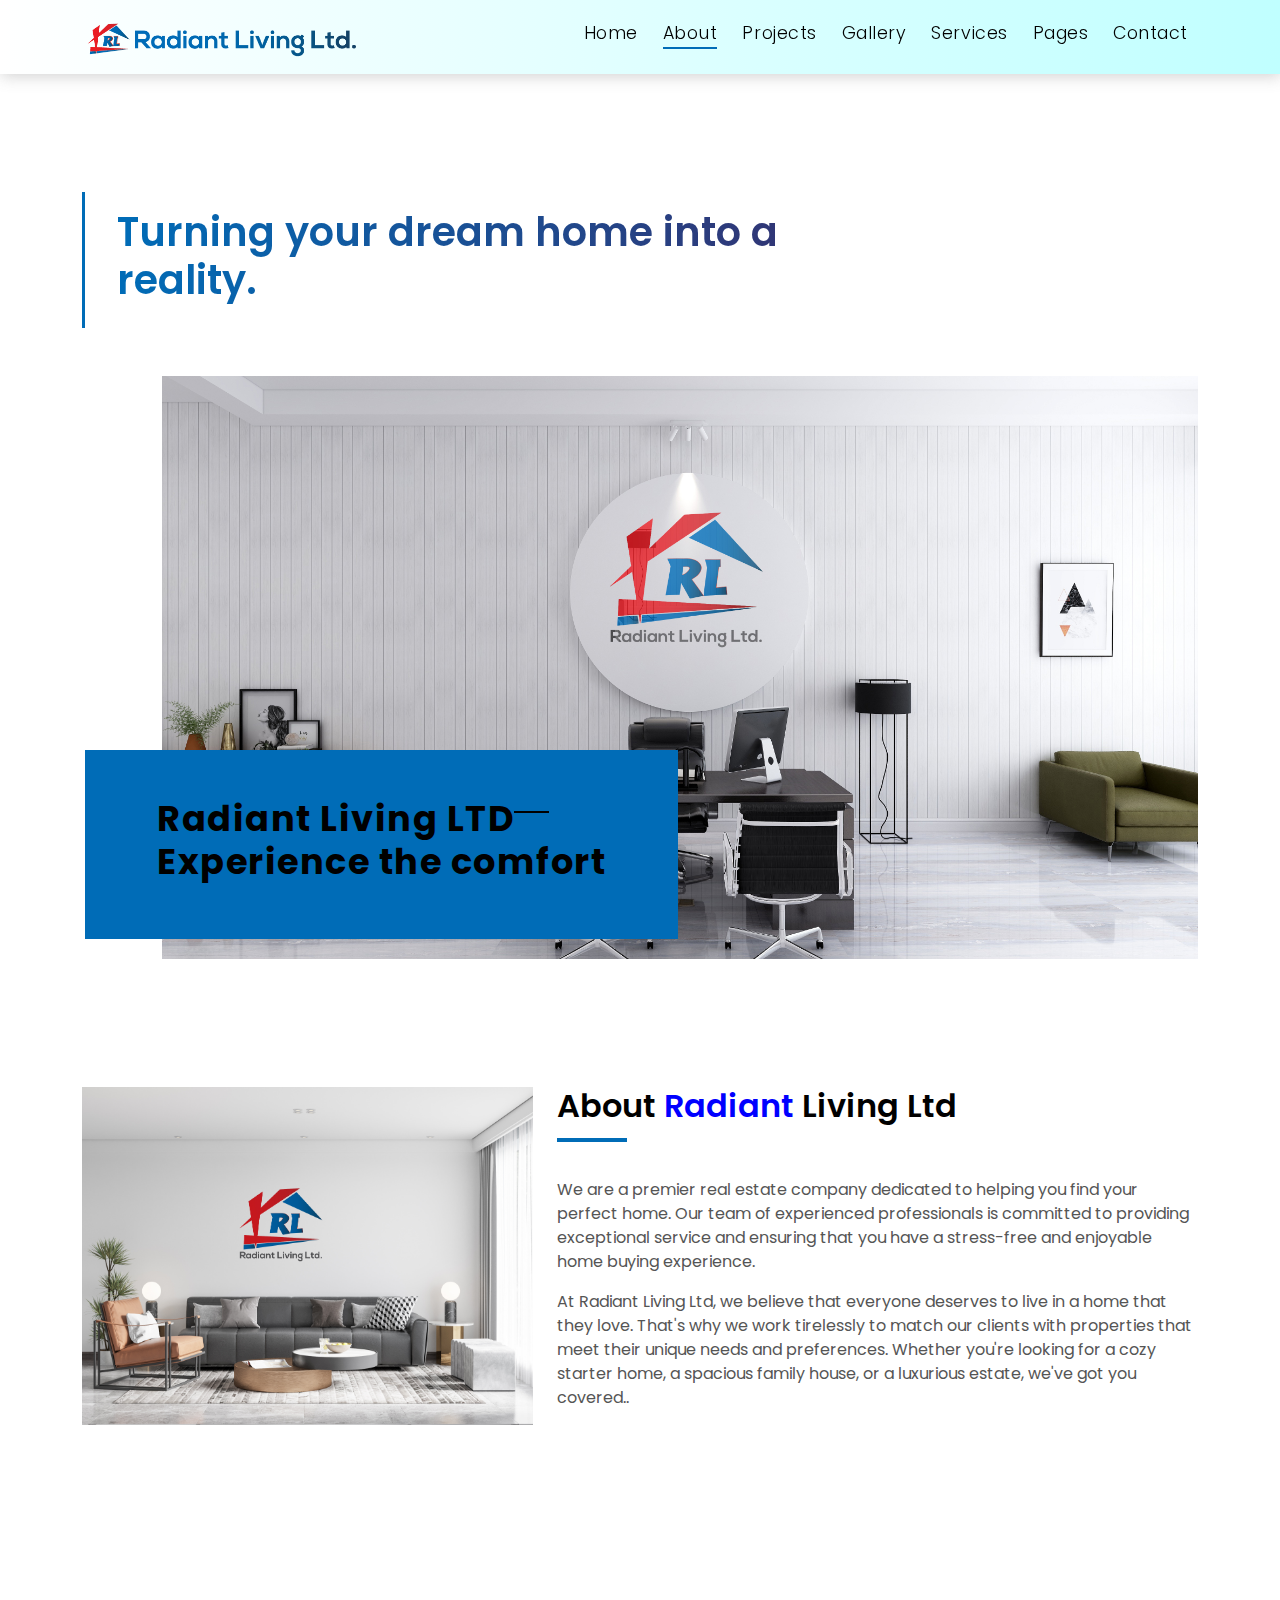
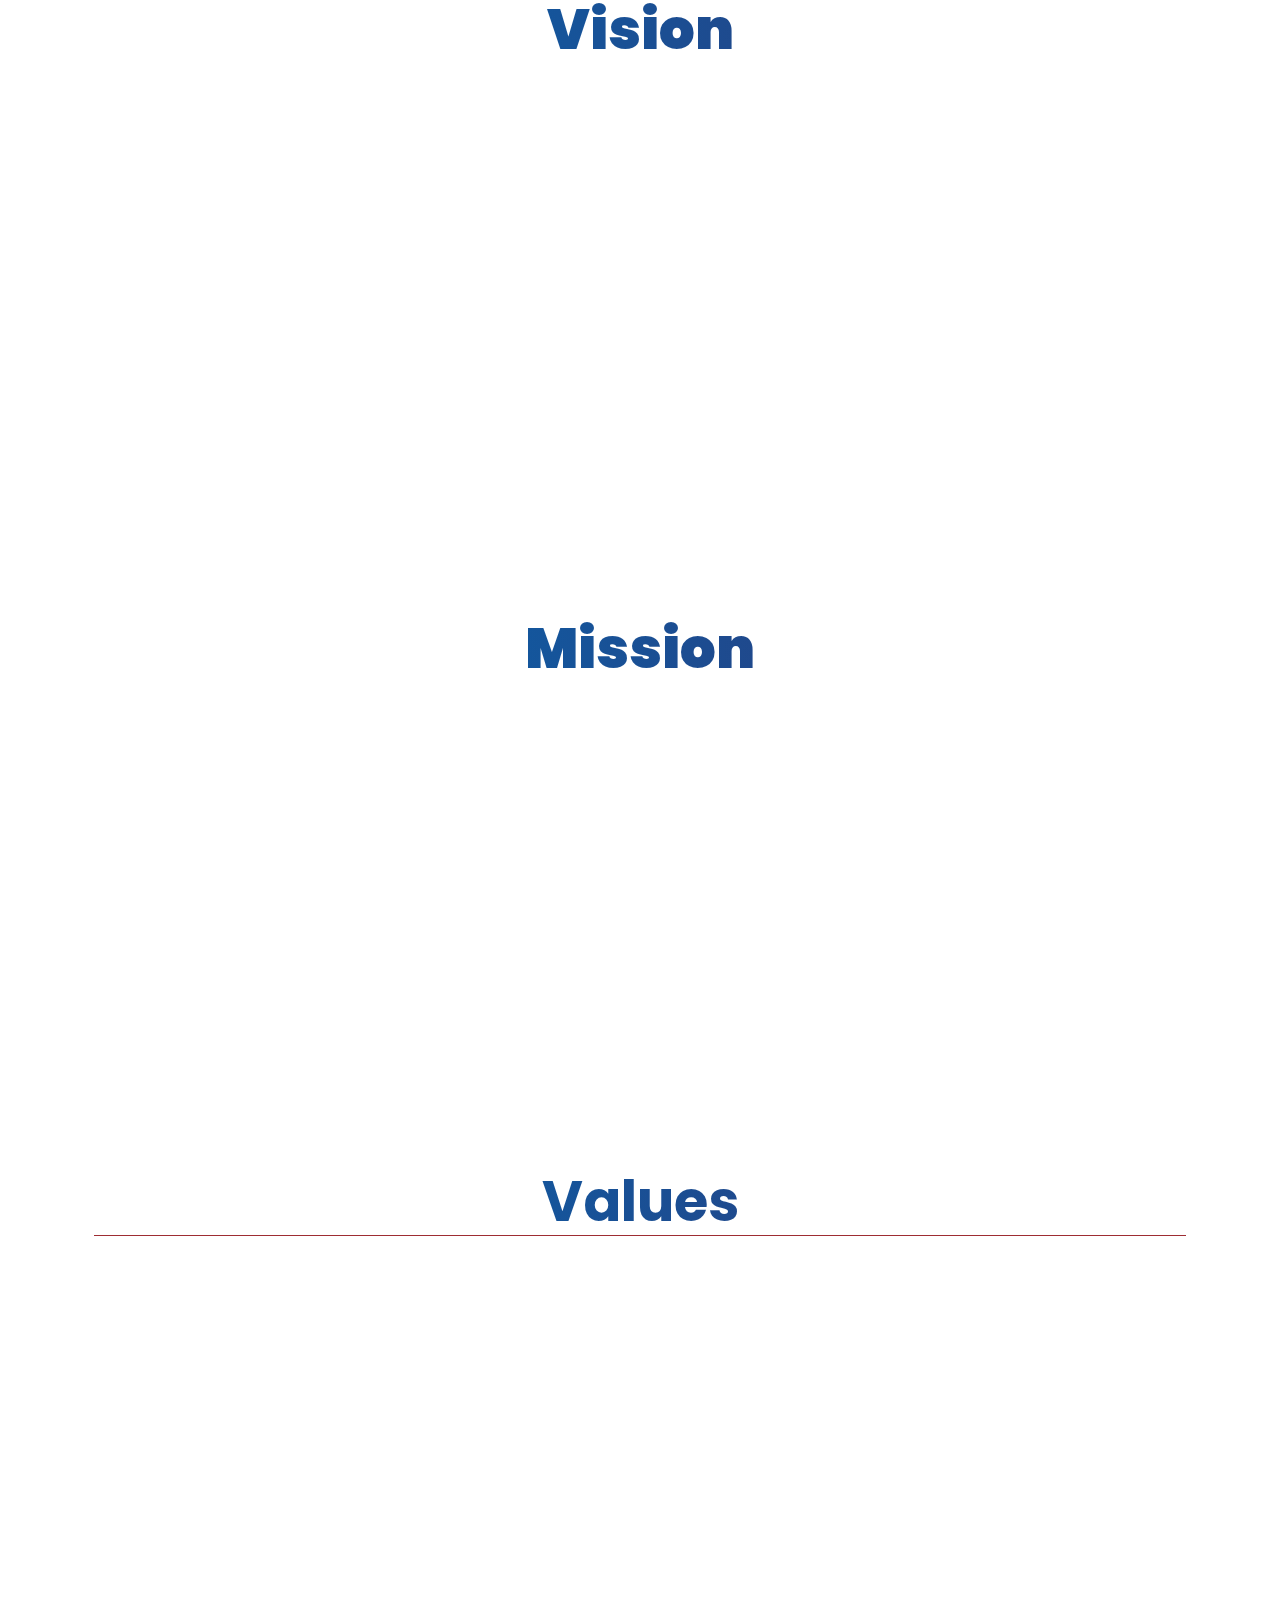
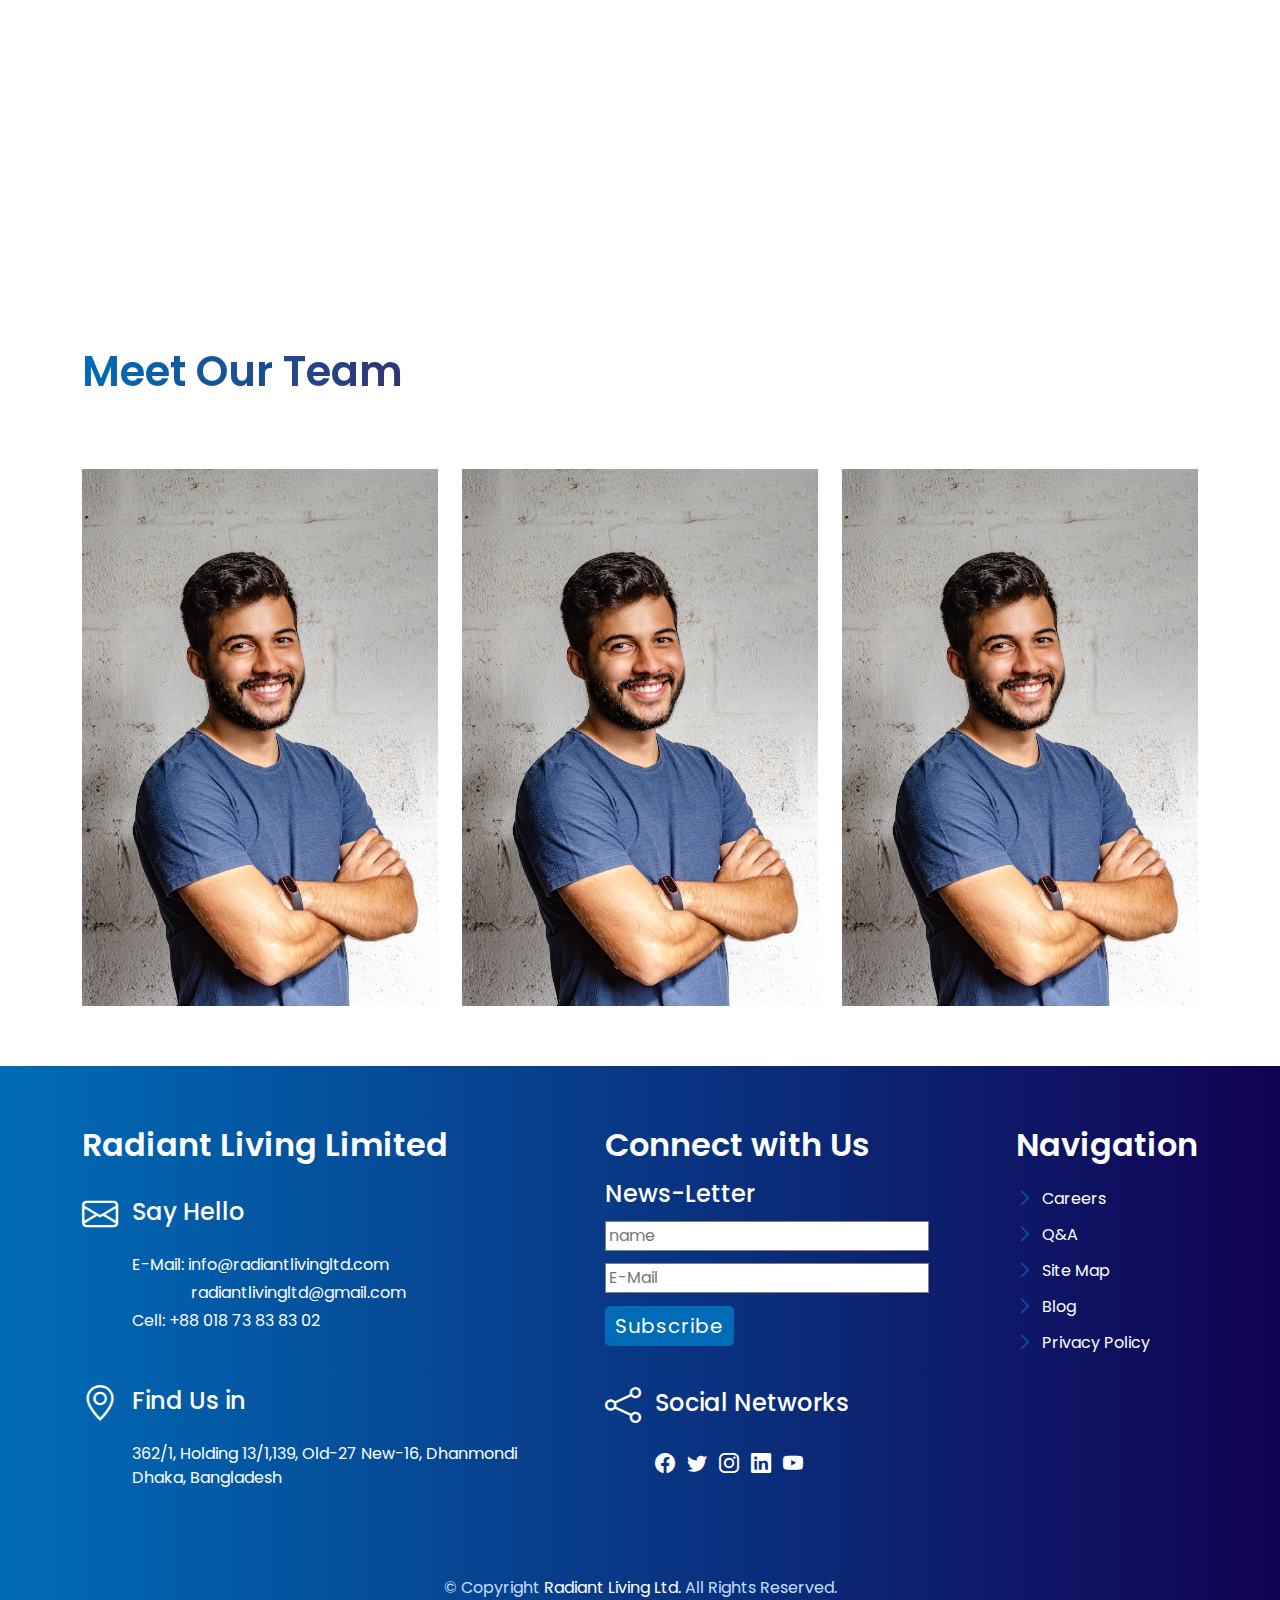
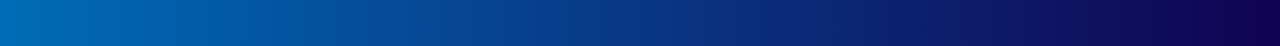
==== commit 6d69f8fc: "add new update" ====
--- a/about.html
+++ b/about.html
@@ -118,7 +118,7 @@
          </li>
 
          <li class="nav-item">
-           <a class="nav-link" style="font-weight: 300" href="./ondev.html"
+           <a class="nav-link" style="font-weight: 300" href="./gallery.html"
              >Gallery</a
            >
          </li>
@@ -207,12 +207,12 @@
                     class="img-fluid"
                   />
                 </div>
-                <div class="col-lg-2 d-none d-lg-block position-relative">
+                <!-- <div class="col-lg-2 d-none d-lg-block position-relative">
                   <div class="title-vertical d-flex justify-content-start">
                     <span>Radiant Living LTD Exclusive Property</span>
                   </div>
-                </div>
-                <div class="col-md-6 col-lg-5 section-md-t3">
+                </div> -->
+                <div class="col-md-6 col-lg-7 section-md-t3">
                   <div class="title-box-d">
                     <h3 class="title-d">
                       About<span style="color: blue"> Radiant </span> Living Ltd
@@ -240,12 +240,51 @@
           </div>
         </div>
       </section>
+      <div>
+        <!-- mission and values  -->
+<div style="height: 50px" id="mission"></div>
+<div  class="misso container col-lg-10">
+  <h1 class="ml2 animegr">Vision</h1>
+</div>
+<div data-aos="zoom-in" data-aos-duration="2500" class=" border-bottomnh container col-lg-10"></div>
+<div class="px-4 mt-5 nhboxsec rev center" style="object-fit: cover">
+  <div class="imgbox" data-aos="zoom-in">
+    <img
+      src="./assets/img/logo/Logo_mockup_2.jpg"
+      alt="radiantlivingltd"
+    />
+  </div>
+  <div class="textbox" data-aos="zoom-out-up" data-aos-duration="1500">
+    <p class="lead mb-4" style="font-size:22px;">
+      Our goal is to establish ourselves as the leading provider of high-quality and reliable real estate services in Bangladesh, earning the trust and loyalty of every customer we serve.
+    </p>
+  </div>
+</div>
+
+      </div>
+ <!-- <div id="mission" style="position: relative; top: -70px;"></div>
+      <div class="px-4 my-5 text-center"  style="object-fit: cover">
+        <h1 class="display-5 fw-bold mlwellcome py-2 animegr">Vision</h1>
+        <div
+          data-aos="zoom-in"
+          data-aos-duration="2500"
+          style="margin-bottom: 20px"
+          class="border-bottomnh container col-lg-10"
+        ></div>
+        <div class="col-lg-10 mx-auto"  data-aos="fade-up">
+          <p style="text-align: center; max-width: 1400px; margin: auto;font-size: 23px;">
+            Our goal is to establish ourselves as the leading provider of high-quality and reliable real estate services in Bangladesh, earning the trust and loyalty of every customer we serve.
+          </p>
+          <div class="d-grid gap-2 d-sm-flex justify-content-sm-center"></div>
+        </div>
+      </div> -->
+      
 <!-- mission and values  -->
-<div style="height: 50px" id="mission"></div>
-<div  class="misso   py-2 container col-lg-10">
+<div style="height: 50px" ></div>
+<div  class="misso container col-lg-10">
   <h1 class="ml2 animegr">Mission</h1>
 </div>
-<div data-aos="zoom-in" data-aos-duration="500" class="misso border-bottomnh py-2 container col-lg-10"></div>
+<div data-aos="zoom-in" data-aos-duration="2500" class=" border-bottomnh container col-lg-10"></div>
 <div class="px-4 my-5 nhboxsec center" style="object-fit: cover">
   <div class="imgbox" data-aos="zoom-in">
     <img
@@ -279,10 +318,10 @@
       data-aos-duration="1500"
     >
       <div class="iconv">
-        <i class="bi bi-file-person"></i>
+        <i class="bi bi-file-person animegr"></i>
       </div>
       <div>
-        <h3 class="fw-bold mb-0 fs-4">Customer Focus</h3>
+        <h3 class="fw-bold mb-0 fs-4 animegr">Customer Focus</h3>
         <p>
           Our top priority is always the satisfaction of our clients, and
           we go above and beyond to meet their needs and exceed their
@@ -296,11 +335,11 @@
       data-aos-duration="1500"
     >
       <div class="iconv">
-        <i class="bi bi-award-fill"></i>
+        <i class="bi bi-award-fill animegr"></i>
       </div>
 
       <div>
-        <h3 class="fw-bold mb-0 fs-4">Quality Service</h3>
+        <h3 class="fw-bold mb-0 fs-4 animegr">Quality Service</h3>
         <p>
           We are committed to delivering high-end service quality and
           ensuring the highest standards of work quality in everything we
@@ -314,10 +353,10 @@
       data-aos-duration="1500"
     >
       <div class="iconv">
-        <i class="bi bi-vector-pen"></i>
+        <i class="bi bi-vector-pen animegr"></i>
       </div>
       <div>
-        <h3 class="fw-bold mb-0 fs-4">Professionalism</h3>
+        <h3 class="fw-bold mb-0 fs-4 animegr">Professionalism</h3>
         <p>
           Our team of experienced professionals is dedicated to conducting
           business with integrity, transparency, and professionalism at
@@ -331,10 +370,10 @@
       data-aos-duration="1500"
     >
       <div class="iconv">
-        <i class="bi bi-person-hearts"></i>
+        <i class="bi bi-person-hearts animegr"></i>
       </div>
       <div>
-        <h3 class="fw-bold mb-0 fs-4">Personalized Approach</h3>
+        <h3 class="fw-bold mb-0 fs-4 animegr">Personalized Approach</h3>
         <p>
           We understand that every client is unique, and that's why we
           take a personalized approach to each and every project, ensuring
@@ -348,10 +387,10 @@
       data-aos-duration="1500"
     >
       <div class="iconv">
-        <i class="bi bi-binoculars-fill"></i>
+        <i class="bi bi-binoculars-fill animegr"></i>
       </div>
       <div>
-        <h3 class="fw-bold mb-0 fs-4">Innovation</h3>
+        <h3 class="fw-bold mb-0 fs-4 animegr">Innovation</h3>
         <p>
           We are dedicated to staying at the forefront of the real estate
           industry and continuously exploring new and innovative solutions
@@ -365,10 +404,10 @@
       data-aos-duration="1500"
     >
       <div class="iconv">
-        <i class="bi bi-people-fill"></i>
+        <i class="bi bi-people-fill animegr"></i>
       </div>
       <div>
-        <h3 class="fw-bold mb-0 fs-4">Community Involvement</h3>
+        <h3 class="fw-bold mb-0 fs-4 animegr">Community Involvement</h3>
         <p>
           We believe in giving back to the communities we serve and are
           committed to creating a positive and lasting impact through our
--- a/assets/css/style.css
+++ b/assets/css/style.css
@@ -149,6 +149,9 @@
   color: #000000;
   position: relative;
   font-weight: 600;
+}
+.nav-link {
+  position: relative;
 }
 
 .nav-pills-a.nav-pills .nav-link.active {
@@ -165,7 +168,37 @@
   background-color: #006cb7;
   z-index: 2;
 }
-
+.nav-pills-a.nav-pills .nav-link.active:before {
+  content: "";
+  position: absolute;
+  left: 0;
+  top: -1px;
+  width: 100%;
+  height: 2px;
+  background-color: #006cb7;
+  z-index: 2;
+}
+
+.nav-link::after {
+  content: "";
+  position: absolute;
+  height: 2px;
+  background-color: #006cb7;
+  top: 4px;
+  width: 0%;
+  left: 0px;
+  transition: all 0.3s linear;
+}
+
+.nav-link:hover::after {
+  content: "";
+  position: absolute;
+  height: 2px;
+  background-color: #006cb7;
+  top: 4px;
+  width: 100%;
+  left: 0;
+}
 /*------/ Bg Image /------*/
 .bg-image {
   background-repeat: no-repeat;
@@ -2257,7 +2290,7 @@
   text-align: center;
   position: relative;
   padding-top: 100px;
-  margin-top: 50px;
+  margin-top: 20px;
 }
 @media (max-width: 776px) {
   .llogo {
@@ -2349,6 +2382,10 @@
   padding-top: 20px;
   padding-bottom: 20px;
 }
+
+.rev {
+  flex-direction: row-reverse;
+}
 .nhboxsec .imgbox {
   flex: 6;
 
@@ -2366,10 +2403,16 @@
   padding-left: 30px;
   text-align: justify;
 }
+.rev .textbox {
+  padding-right: 30px;
+}
 
 @media (max-width: 900px) {
   .nhboxsec {
     flex-direction: column;
+  }
+  .rev {
+    flex-direction: column-reverse;
   }
 
   .nhboxsec .textbox {
@@ -2509,7 +2552,7 @@
 }
 
 .serviceban {
-  background: url(../img/logo/Logo_mockup_2.jpg);
+  background: url(https://source.unsplash.com/random/200*600/?realstate);
 }
 .headBen {
   width: 100%;
@@ -2623,3 +2666,24 @@
   /* border-color: #b02a30; */
   border-bottom: 1px solid #9e2d33;
 }
+
+.news-img-box {
+  width: 100%;
+  position: relative;
+}
+.news-img-box img {
+  width: 100%;
+}
+.ce {
+  text-align: center;
+}
+
+/* //// dropdown reset  */
+.dropdown-toggle::after {
+  border: none;
+}
+
+.about {
+  background: url(../img/pertern/pt1.jpg);
+  background-attachment: fixed;
+}
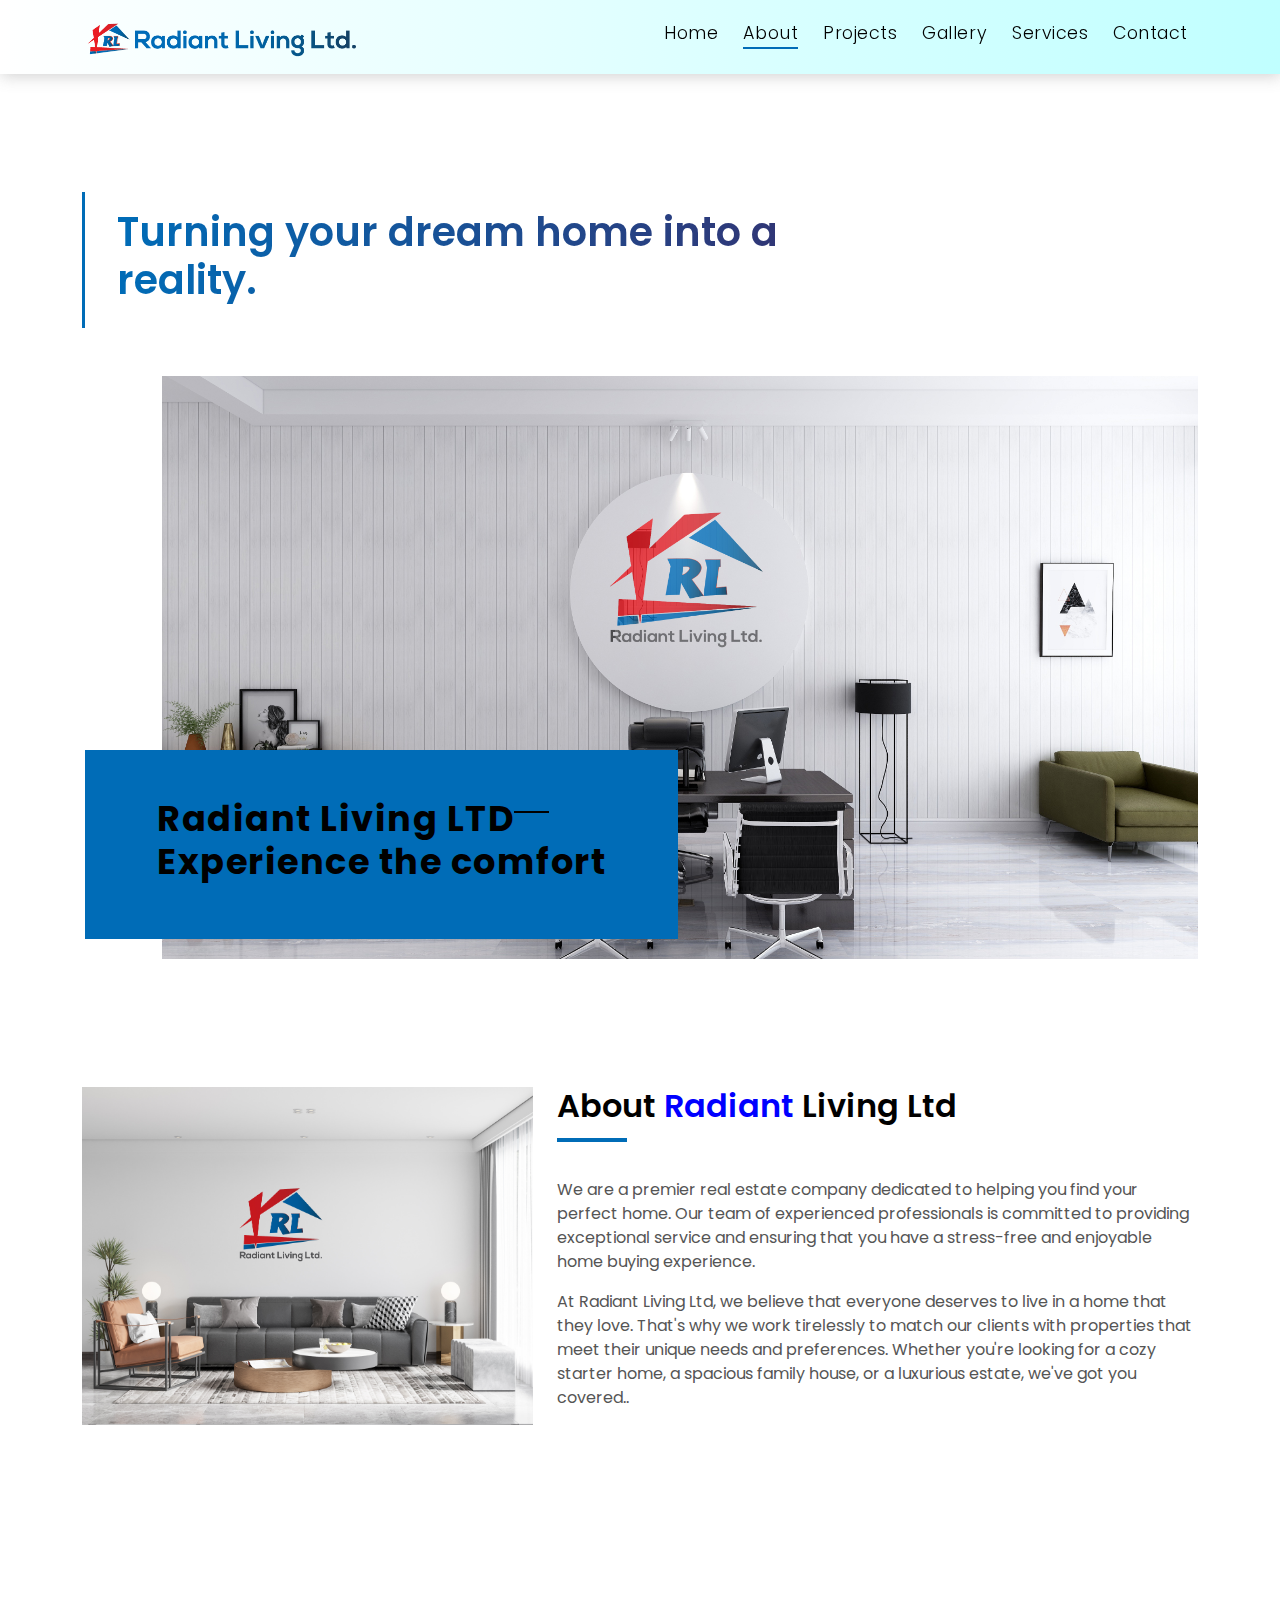
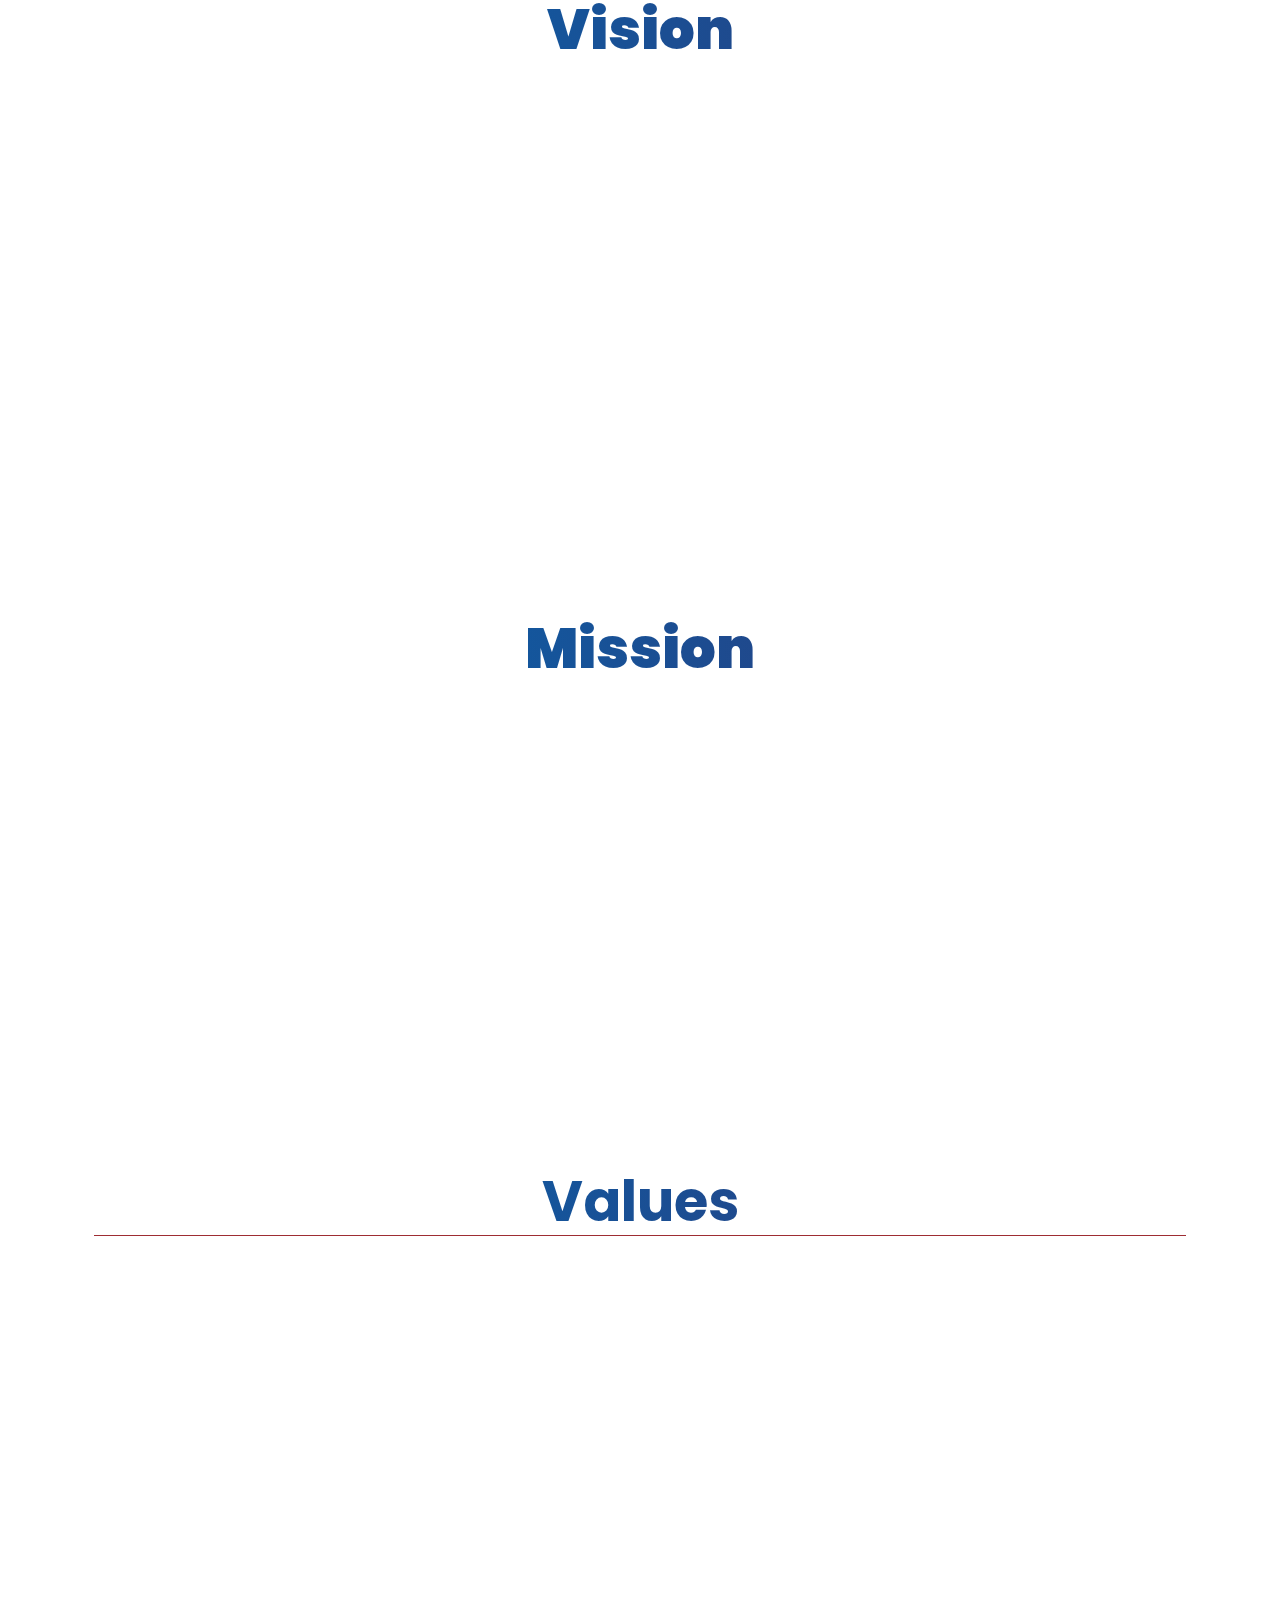
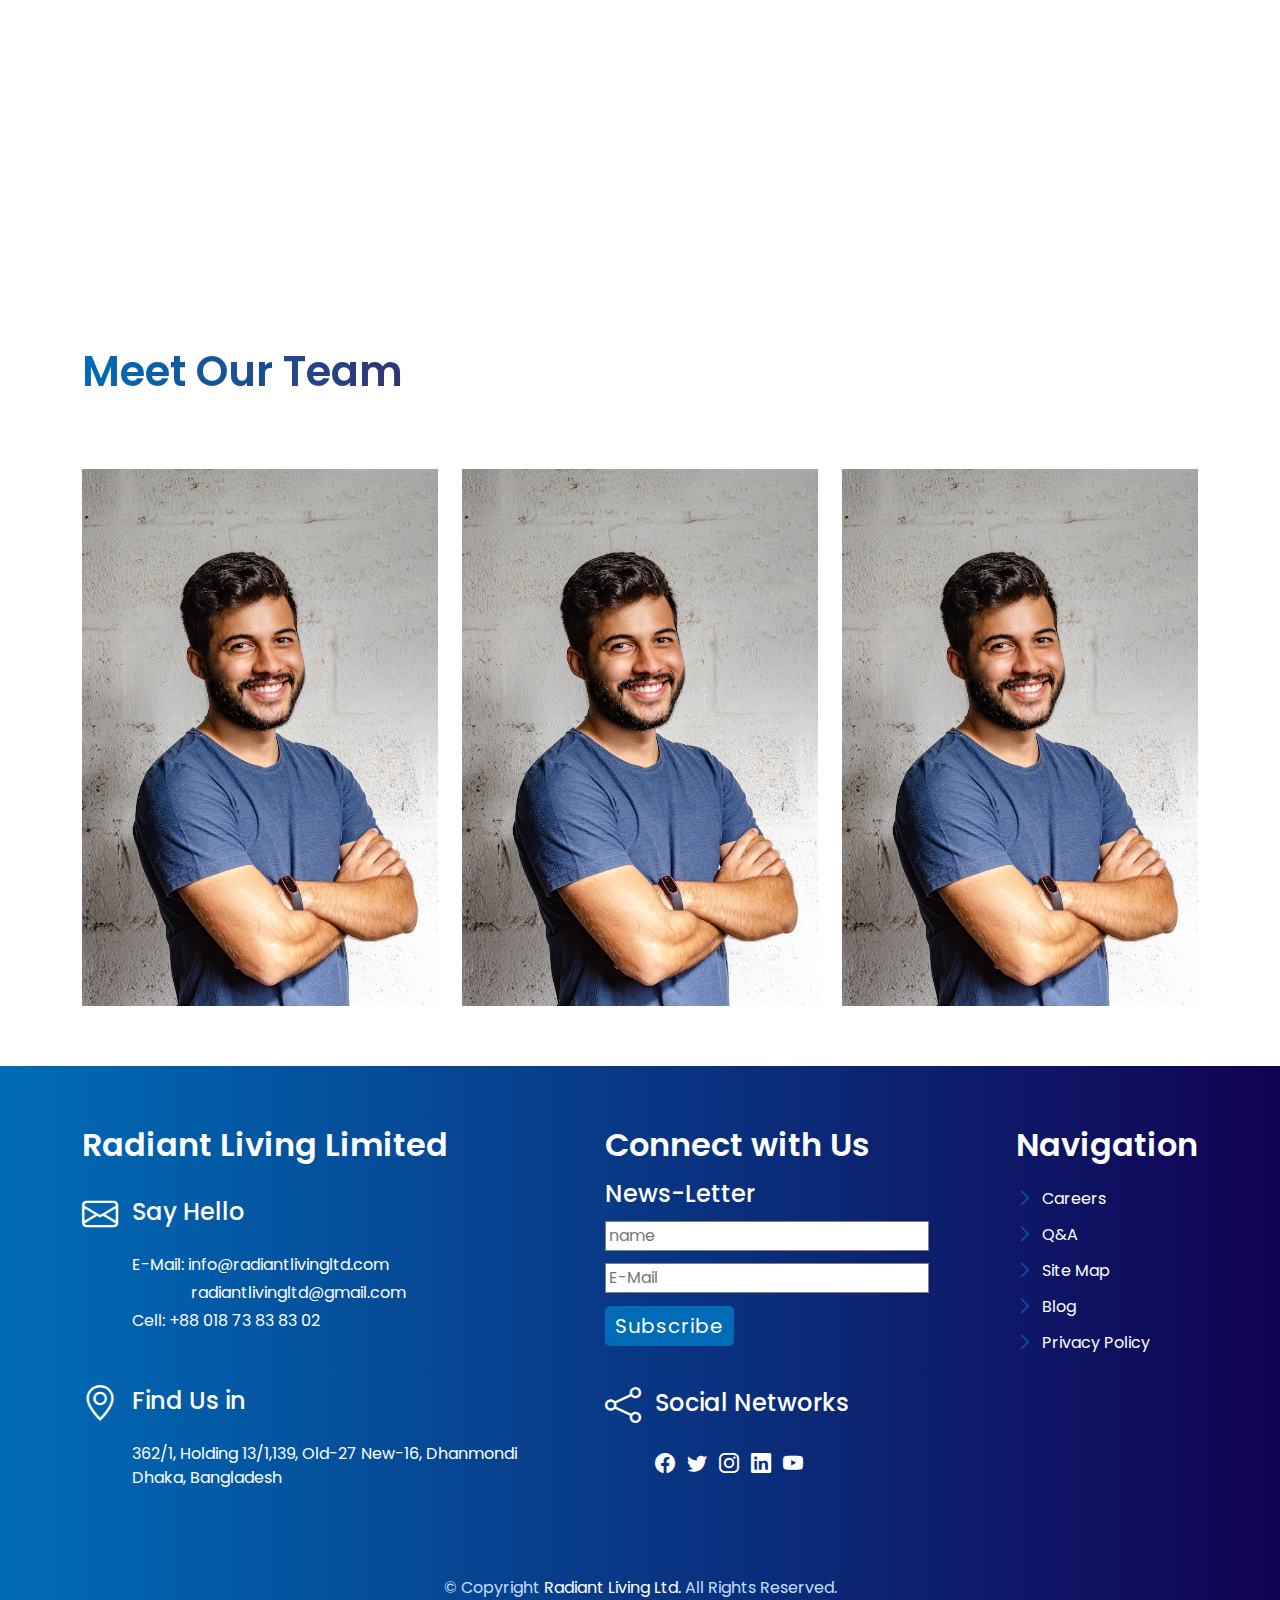
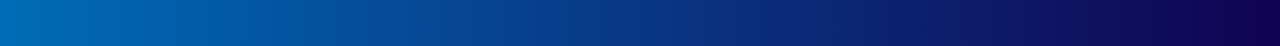
==== commit a68d6b40: "add new Update" ====
--- a/about.html
+++ b/about.html
@@ -97,10 +97,10 @@
            >
            <div class="dropdown-menu">
              <a class="dropdown-item" href="./about.html">About us</a>
-             <a class="dropdown-item" href="./ondev.html"
+             <a class="dropdown-item" href="./about.html"
                >Managing Director Message</a
              >
-             <a class="dropdown-item" href="./ondev.html">Valuable Team</a>
+             <a class="dropdown-item" href="./about.html">Valuable Team</a>
 
              <a class="dropdown-item" href="./about.html#mission">
                Vision ,Mission & Valus</a
@@ -128,7 +128,7 @@
            >
          </li>
 
-         <li class="nav-item dropdown">
+         <!-- <li class="nav-item dropdown">
            <a
              class="nav-link dropdown-toggle"
              href="#"
@@ -146,9 +146,12 @@
              <a class="dropdown-item" href="./ondev.html">Agents Grid</a>
              <a class="dropdown-item" href="./ondev.html">Agent Single</a>
            </div>
-         </li>
+         </li> -->
          <li class="nav-item">
-           <a class="nav-link" style="font-weight: 300" href="./ondev.html"
+           <a
+             class="nav-link"
+             style="font-weight: 300"
+             href="index.html#contact"
              >Contact</a
            >
          </li>
